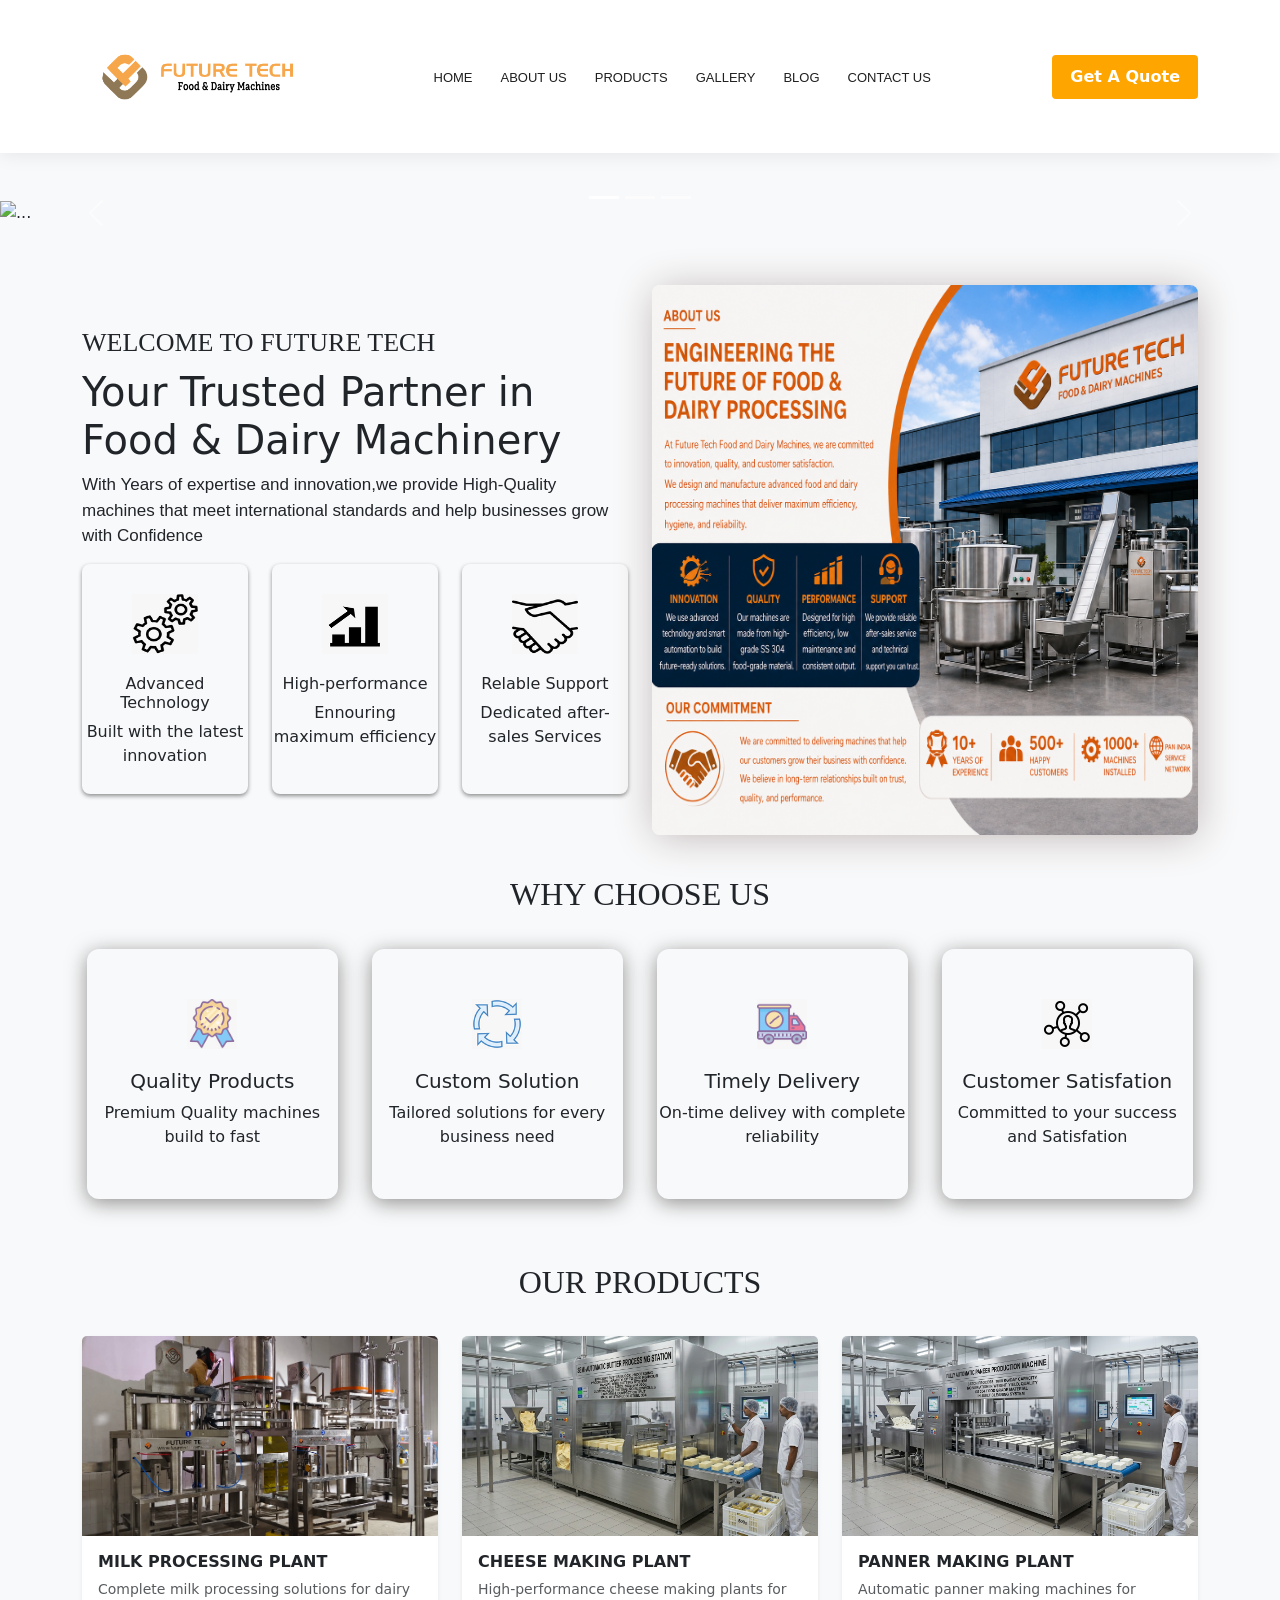
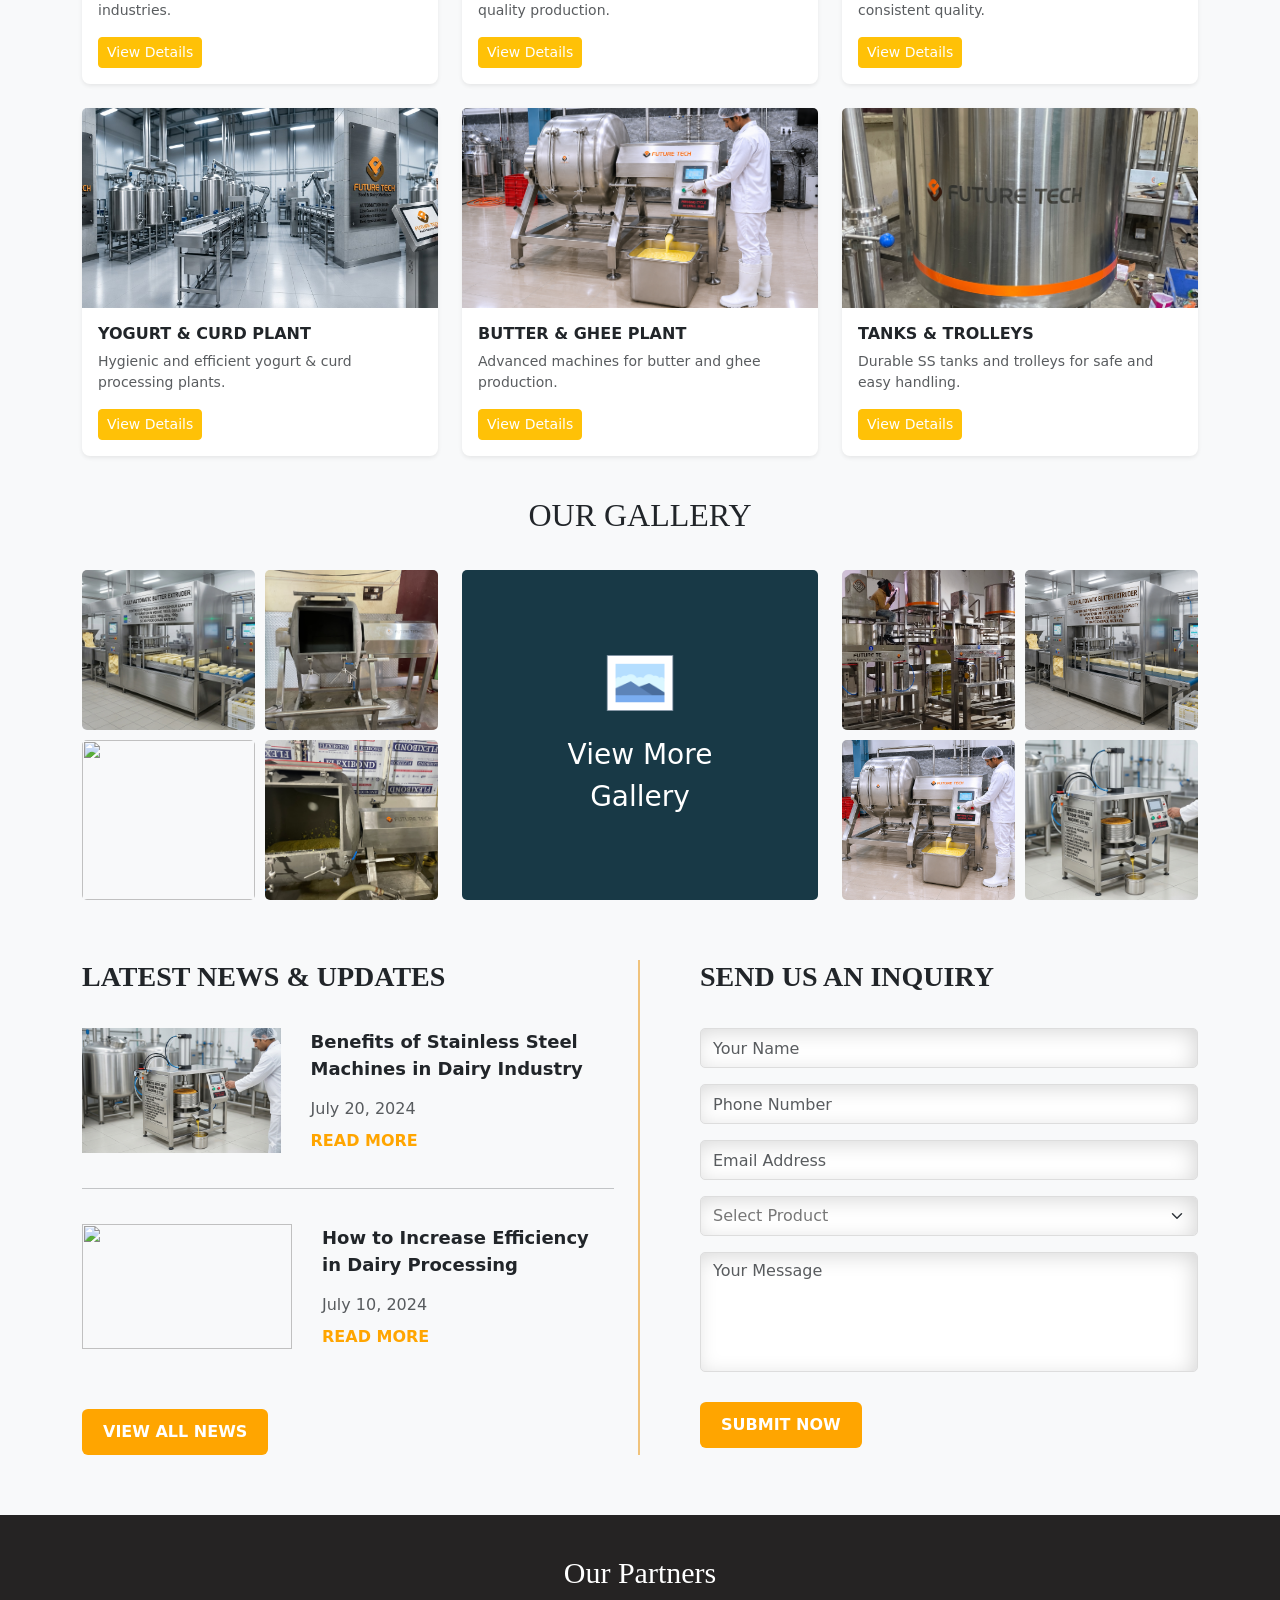
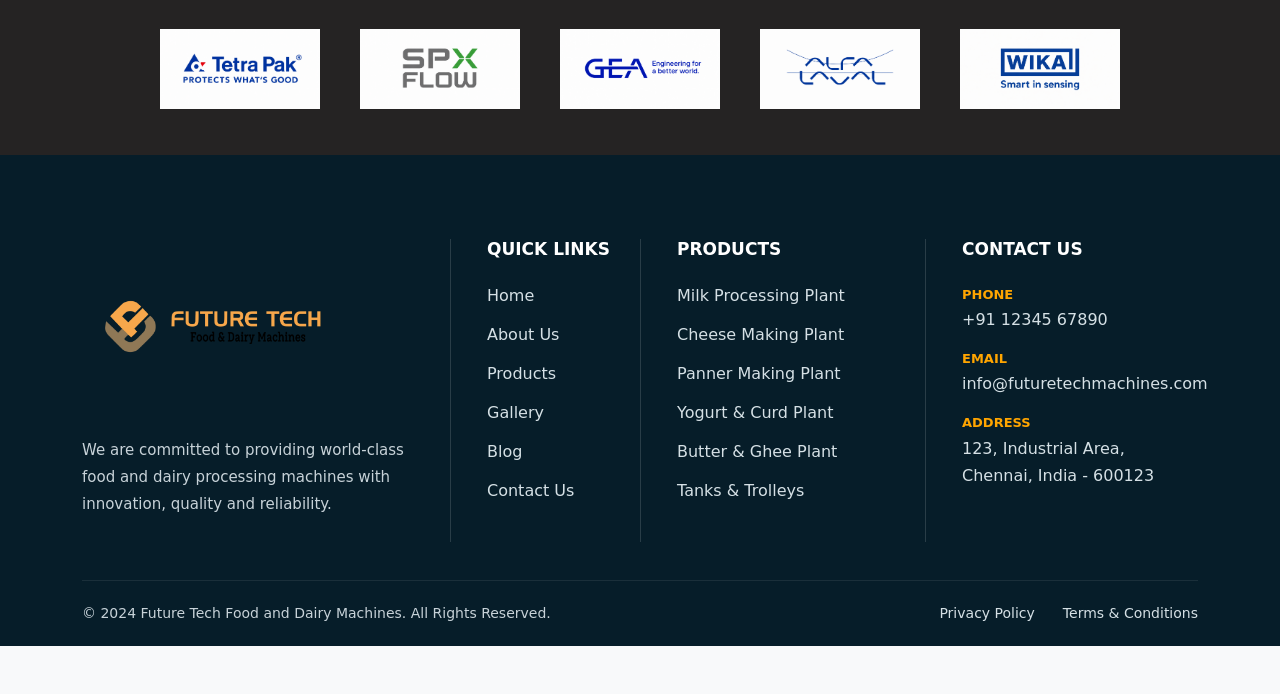
==== index.html @ 84b5e4c8 "changes" ====
<!doctype html>
<html lang="en">
  <head>
    <meta charset="utf-8" />
    <title>Future Tech</title>
    <meta
      name="viewport"
      content="width=device-width, initial-scale=1, minimum-scale=1, maximum-scale=1"
    />
    <!-- Bootstrap CSS -->
    <link
      href="https://cdn.jsdelivr.net/npm/bootstrap@5.3.7/dist/css/bootstrap.min.css"
      rel="stylesheet"
    />
    <link rel="stylesheet" href="./style.css" />
  </head>
  <body>
    <!--Navigation-->
    <header class="site-header">
      <nav class="site-navbar container">
        <a href="#" class="site-logo">
          <img src="future-tech/Future_tech_Logo.png" alt="Future Tech" />
        </a>
        <ul class="site-nav-links">
          <li><a href="#carouselExampleCaptions">Home</a></li>
          <li><a href="#welcome-section">About Us</a></li>
          <li><a href="#product-section">Products</a></li>
          <li><a href="#gallery-section"">Gallery</a></li>
          <li><a href="#news-inquiry-section">Blog</a></li>
          <li><a href="#footer-section">Contact Us</a></li>
        </ul>
        <a href="#" class="quote-btn">Get A Quote</a>
      </nav>
    </header>

    <section class="py-5 bg-light">
      <!--Image Slide-->
      <div
        id="carouselExampleCaptions"
        class="carousel slide"
        data-bs-ride="carousel"
      >
        <div class="carousel-indicators">
          <button
            type="button"
            data-bs-target="#carouselExampleCaptions"
            data-bs-slide-to="0"
            class="active"
            aria-current="true"
            aria-label="Slide 1"
          ></button>
          <button
            type="button"
            data-bs-target="#carouselExampleCaptions"
            data-bs-slide-to="1"
            aria-label="Slide 2"
          ></button>
          <button
            type="button"
            data-bs-target="#carouselExampleCaptions"
            data-bs-slide-to="2"
            aria-label="Slide 3"
          ></button>
        </div>
        <div class="carousel-inner">
          <div class="carousel-item active">
            <img
              src="./future-tech/baneer.png"
              class="d-block w-100"
              alt="..."
            />
            <div class="carousel-caption d-none d-md-block">
              <h5>First slide label</h5>
              <p>
                Some representative placeholder content for the first slide.
              </p>
            </div>
          </div>
          <div class="carousel-item">
            <img
              src="./future-tech/banner3-1.png"
              class="d-block w-100"
              alt="..."
            />
            <div class="carousel-caption d-none d-md-block">
              <h5>Second slide label</h5>
              <p>
                Some representative placeholder content for the second slide.
              </p>
            </div>
          </div>
          <div class="carousel-item">
            <img
              src="./future-tech/banner3.png"
              class="d-block w-100"
              alt="..."
            />
            <div class="carousel-caption d-none d-md-block">
              <h5>Third slide label</h5>
              <p>
                Some representative placeholder content for the third slide.
              </p>
            </div>
          </div>
        </div>
        <button
          class="carousel-control-prev"
          type="button"
          data-bs-target="#carouselExampleCaptions"
          data-bs-slide="prev"
        >
          <span class="carousel-control-prev-icon" aria-hidden="true"></span>
          <span class="visually-hidden">Previous</span>
        </button>
        <button
          class="carousel-control-next"
          type="button"
          data-bs-target="#carouselExampleCaptions"
          data-bs-slide="next"
        >
          <span class="carousel-control-next-icon" aria-hidden="true"></span>
          <span class="visually-hidden">Next</span>
        </button>
      </div>

      <!--Welcome to Future Tech-->
      <div class="container" id="welcome-section">
        <div class="row align-items-center">
          <!--Left Side-->
          <div class="col-lg-6">
            <div class="one">
              <h5>Welcome to future tech</h5>
              <h3>Your Trusted Partner in Food & Dairy Machinery</h3>
              <p>
                With Years of expertise and innovation,we provide High-Quality
                machines that meet international standards and help businesses
                grow with Confidence
              </p>
            </div>
            <div class="row g-4">
              <div class="col-lg-4">
                <div class="grid1">
                  <img src="./images/advancedtech.gif" alt="" />
                  <h6>Advanced Technology</h6>
                  <p>Built with the latest innovation</p>
                </div>
              </div>
              <div class="col-lg-4">
                <div class="grid1" id="cl3">
                  <img src="./images/highperformance.gif" alt="" />
                  <h6>High-performance</h6>
                  <p>Ennouring maximum efficiency</p>
                </div>
              </div>
              <div class="col-lg-4" id="cl4">
                <div class="grid1">
                  <img src="./images/relablesupport.gif" alt="" />
                  <h6>Relable Support</h6>
                  <p>Dedicated after-sales Services</p>
                </div>
              </div>
            </div>
          </div>
          <!--Right Side-->
          <div class="col-lg-6">
            <img
              src="./future-tech/about.png"
              class="img-fluid"
              id="welcome-img"
              alt="About Future Tech"
            />
          </div>
        </div>
      </div>

      <!--Why Choose US-->
      <div class="container">
        <h2 class="eng">Why Choose US</h2>
        <div class="col-md-12">
          <div class="service-grid">
            <div class="row g-4">
              <div class="col-lg-3">
                <div class="grid">
                  <img src="./images/quality.gif" alt="" />
                  <h5>Quality Products</h5>
                  <p>
                    Premium Quality machines <br />
                    build to fast
                  </p>
                </div>
              </div>

              <div class="col-lg-3">
                <div class="grid">
                  <img src="./images/customsolution.gif" alt="" />
                  <h5>Custom Solution</h5>
                  <p>Tailored solutions for every business need</p>
                </div>
              </div>

              <div class="col-lg-3">
                <div class="grid">
                  <img src="./images/timelydelivery.gif" alt="" />
                  <h5>Timely Delivery</h5>
                  <p>On-time delivey with complete reliability</p>
                </div>
              </div>

              <div class="col-lg-3">
                <div class="grid">
                  <img src="./images/customersatisfation.gif" alt="" />
                  <h5>Customer Satisfation</h5>
                  <p>Committed to your success and Satisfation</p>
                </div>
              </div>
            </div>
          </div>
        </div>
      </div>
      <br />

      <!--Our Products-->
      <div class="container" id="product-section">
        <!-- Heading -->
        <h2 class="eng">Our Products</h2>

        <!-- Cards -->
        <div class="row g-4">
          <!-- Card 1 -->
          <div class="col-lg-4 col-md-6">
            <div class="card h-100 shadow-sm">
              <img
                src="./future-tech/panner-auto-1.jpg"
                class="card-img-top"
                alt=""
              />
              <div class="card-body">
                <h6 class="fw-bold text-uppercase">Milk Processing Plant</h6>

                <p class="small text-muted">
                  Complete milk processing solutions for dairy industries.
                </p>

                <a href="#" class="btn btn-warning text-white btn-sm">
                  View Details
                </a>
              </div>
            </div>
          </div>

          <!-- Card 2 -->
          <div class="col-lg-4 col-md-6">
            <div class="card h-100 shadow-sm">
              <img
                src="./future-tech/semi-butter.png"
                class="card-img-top"
                alt=""
              />
              <div class="card-body">
                <h6 class="fw-bold text-uppercase">Cheese Making Plant</h6>
                <p class="small text-muted">
                  High-performance cheese making plants for quality production.
                </p>
                <a href="#" class="btn btn-warning text-white btn-sm">
                  View Details
                </a>
              </div>
            </div>
          </div>

          <!-- Card 3 -->
          <div class="col-lg-4 col-md-6">
            <div class="card h-100 shadow-sm">
              <img src="./future-tech/panner.png" class="card-img-top" alt="" />
              <div class="card-body">
                <h6 class="fw-bold text-uppercase">Panner Making Plant</h6>

                <p class="small text-muted">
                  Automatic panner making machines for consistent quality.
                </p>

                <a href="#" class="btn btn-warning text-white btn-sm">
                  View Details
                </a>
              </div>
            </div>
          </div>

          <!-- Card 4 -->
          <div class="col-lg-4 col-md-6">
            <div class="card h-100 shadow-sm">
              <img
                src="./future-tech/lastbanner.jpeg"
                class="card-img-top"
                alt=""
              />
              <div class="card-body">
                <h6 class="fw-bold text-uppercase">Yogurt & Curd Plant</h6>

                <p class="small text-muted">
                  Hygienic and efficient yogurt & curd processing plants.
                </p>

                <a href="#" class="btn btn-warning text-white btn-sm">
                  View Details
                </a>
              </div>
            </div>
          </div>

          <!-- Card 5 -->
          <div class="col-lg-4 col-md-6">
            <div class="card h-100 shadow-sm">
              <img
                src="./future-tech/home-butter-churner.png"
                class="card-img-top"
                alt=""
              />
              <div class="card-body">
                <h6 class="fw-bold text-uppercase">Butter & Ghee Plant</h6>

                <p class="small text-muted">
                  Advanced machines for butter and ghee production.
                </p>

                <a href="#" class="btn btn-warning text-white btn-sm">
                  View Details
                </a>
              </div>
            </div>
          </div>

          <!-- Card 6 -->
          <div class="col-lg-4 col-md-6">
            <div class="card h-100 shadow-sm">
              <img src="./future-tech/tank1.JPG" class="card-img-top" alt="" />
              <div class="card-body">
                <h6 class="fw-bold text-uppercase">Tanks & Trolleys</h6>

                <p class="small text-muted">
                  Durable SS tanks and trolleys for safe and easy handling.
                </p>

                <a href="#" class="btn btn-warning text-white btn-sm">
                  View Details
                </a>
              </div>
            </div>
          </div>
        </div>
      </div>

      <!--Our Gallery-->
      <div class="container" id="gallery-section">
        <h2 class="eng">Our Gallery</h2>
        <!--Left Box-->
        <div class="row">
          <div class="col-lg-4 col-md-4">
            <div class="gallery-grid">
              <img src="./future-tech/butter.png" class="img-fluid" alt="" />
              <img src="./future-tech/butter1.JPG" class="img-fluid" alt="" />
              <img src="./future-tech/butter2.JPG" class="img-fluid" alt="" />
              <img src="./future-tech/butter3.JPG" class="img-fluid" alt="" />
            </div>
          </div>

          <!--Center Box-->
          <div class="col-lg-4 col-md-4">
            <div class="gallery-center">
              <img src="./images/gallery.png" class="img-fluid" alt="" />
              <h3>View More</h3>
              <h3>Gallery</h3>
            </div>
          </div>

          <!--Right Box-->
          <div class="col-lg-4 col-md-4">
            <div class="gallery-grid">
              <img
                src="./future-tech/panner-auto-1.jpg"
                class="img-fluid"
                alt=""
              />
              <img
                src="./future-tech/butter-fully.png"
                class="img-fluid"
                alt=""
              />
              <img
                src="./future-tech/home-butter-churner.png"
                class="img-fluid"
                alt=""
              />
              <img
                src="./future-tech/stainless-ghee.png"
                class="img-fluid"
                alt=""
              />
            </div>
          </div>
        </div>
      </div>

      <!--Latest News & Updates-->
      <div class="container news-inquiry-section" id="news-inquiry-section">
        <div class="row g-5">
          <div class="col-lg-6 news-column">
            <div class="section-title news-title">
              <h5>Latest News & Updates</h5>
            </div>
            <div class="news-item">
              <img
                src="./future-tech/stainless-ghee.png"
                class="news-thumb"
                alt=""
              />
              <div class="news-text">
                <h5>Benefits of Stainless Steel Machines in Dairy Industry</h5>
                <p class="text-muted mb-2">July 20, 2024</p>
                <a href="#" class="read-more"> READ MORE </a>
              </div>
            </div>
            <hr class="news-divider" />
            <div class="news-item">
              <img
                src="./future-tech/butterextruder2.jpg"
                class="news-thumb"
                alt=""
              />
              <div class="news-text">
                <h5>How to Increase Efficiency in Dairy Processing</h5>
                <p class="text-muted mb-2">July 10, 2024</p>
                <a href="#" class="read-more"> READ MORE </a>
              </div>
            </div>
            <button class="btn orange-btn">VIEW ALL NEWS</button>
          </div>

          <!-- Inquiry Form -->
          <div class="col-lg-6 inquiry-column">
            <div class="section-title inquiry-title">
              <h5>Send Us An Inquiry</h5>
            </div>
            <form class="inquiry-form">
              <input type="text" class="form-control" placeholder="Your Name" />
              <input
                type="tel"
                class="form-control"
                placeholder="Phone Number"
              />
              <input
                type="email"
                class="form-control"
                placeholder="Email Address"
              />
              <select class="form-select">
                <option selected>Select Product</option>
                <option>Milk Processing Plant</option>
                <option>Cheese Making Plant</option>
                <option>Butter & Ghee Plant</option>
              </select>
              <textarea
                class="form-control"
                rows="4"
                placeholder="Your Message"
              ></textarea>
              <button type="submit" class="btn orange-btn">SUBMIT NOW</button>
            </form>
          </div>
        </div>
      </div>

      <!--Partner-->
      <div class="trusted-partner">
        <div class="container">
          <div class="otp">
            <h4>Our Partners</h4>
            <div class="true-partner">
              <img src="./images/partner-1.png" class="img-fluid" alt="" />
              <img src="./images/partner-2.png" class="img-fluid" alt="" />
              <img src="./images/partner-3.png" class="img-fluid" alt="" />
              <img src="./images/partner-4.png" class="img-fluid" alt="" />
              <img src="./images/partner-5.png" class="img-fluid" alt="" />
            </div>
          </div>
        </div>
      </div>

      <!--Footer-->
      <footer class="footer-section" id="footer-section">
        <div class="container">
          <div class="row gy-4 footer-main">
            <div class="col-lg-4 col-md-6 footer-brand">
              <img
                src="./future-tech/Future_tech_Logo.png"
                class="footer-logo"
                alt="Future Tech"
              />
              <p class="footer-about">
                We are committed to providing world-class food and dairy
                processing machines with innovation, quality and reliability.
              </p>
              <div class="footer-social"></div>
            </div>

            <div class="col-lg-2 col-md-6 footer-column">
              <h5 class="footer-title">Quick Links</h5>
              <ul class="footer-links">
                <li><a href="#">Home</a></li>
                <li><a href="#">About Us</a></li>
                <li><a href="#">Products</a></li>
                <li><a href="#">Gallery</a></li>
                <li><a href="#">Blog</a></li>
                <li><a href="#">Contact Us</a></li>
              </ul>
            </div>

            <div class="col-lg-3 col-md-6 footer-column">
              <h5 class="footer-title">Products</h5>
              <ul class="footer-links">
                <li><a href="#">Milk Processing Plant</a></li>
                <li><a href="#">Cheese Making Plant</a></li>
                <li><a href="#">Panner Making Plant</a></li>
                <li><a href="#">Yogurt &amp; Curd Plant</a></li>
                <li><a href="#">Butter &amp; Ghee Plant</a></li>
                <li><a href="#">Tanks &amp; Trolleys</a></li>
              </ul>
            </div>

            <div class="col-lg-3 col-md-6 footer-column">
              <h5 class="footer-title">Contact Us</h5>
              <ul class="footer-contact">
                <li>
                  <span>Phone</span
                  ><a href="tel:+911234567890">+91 12345 67890</a>
                </li>
                <li>
                  <span>Email</span
                  ><a href="mailto:info@futuretechmachines.com"
                    >info@futuretechmachines.com</a
                  >
                </li>
                <li>
                  <span>Address</span>123, Industrial Area, Chennai, India -
                  600123
                </li>
              </ul>
            </div>
          </div>

          <div class="footer-bottom">
            <p>
              &copy; 2024 Future Tech Food and Dairy Machines. All Rights
              Reserved.
            </p>
            <div class="footer-policy">
              <a href="#">Privacy Policy</a>
              <a href="#">Terms &amp; Conditions</a>
            </div>
          </div>
        </div>
      </footer>
    </section>
    <!-- Bootstrap Bundle JS -->
    <script src="https://cdn.jsdelivr.net/npm/bootstrap@5.3.7/dist/js/bootstrap.bundle.min.js"></script>
  </body>
</html>
---- style.css ----
* {
  margin: 0;
  padding: 0;
  box-sizing: border-box;
  cursor: pointer;
}

:root {
  --primarycolor: orange;
}

/* Navigation */
.site-header {
  background-color: #fff;
  box-shadow: 0 2px 18px rgba(0, 0, 0, 0.08);
  position: sticky;
  top: 0;
  z-index: 1000;
}

.site-navbar {
  display: flex;
  justify-content: space-between;
  align-items: center;
  gap: 28px;
  min-height: 86px;
}

.site-logo img {
  width: 230px;
  max-width: 100%;
  height: auto;
}

.site-nav-links {
  display: flex;
  align-items: center;
  gap: 28px;
  list-style: none;
  padding: 0;
  margin: 0;
}

.site-nav-links a {
  color: #202020;
  font-size: 13px;
  font-weight: 400;
  text-decoration: none;
  text-transform: uppercase;
  font-family: "Pacifico", tahoma, sans-serif;
}

.site-nav-links a:hover {
  color: var(--primarycolor);
}

.quote-btn {
  display: inline-flex;
  justify-content: center;
  align-items: center;
  min-width: 132px;
  min-height: 42px;
  padding: 10px 18px;
  background-color: var(--primarycolor);
  color: #fff;
  border-radius: 4px;
  font-weight: 700;
  text-decoration: none;
}

.quote-btn:hover {
  background-color: #111;
  color: #fff;
}

@media (max-width: 991px) {
  .site-navbar {
    flex-wrap: wrap;
    justify-content: center;
    padding-top: 16px;
    padding-bottom: 16px;
  }

  .site-nav-links {
    order: 3;
    flex-wrap: wrap;
    justify-content: center;
    width: 100%;
    gap: 16px 22px;
  }
}

@media (max-width: 575px) {
  .site-logo img {
    width: 190px;
  }

  .site-nav-links a {
    font-size: 13px;
  }

  .quote-btn {
    min-width: 120px;
    min-height: 38px;
    padding: 8px 14px;
  }
}

.card-img-top {
  height: 200px;
  object-fit: cover;
}

.card {
  border: none;
  border-radius: 8px;
  box-shadow: rgb(130, 128, 127);
}

.one h5 {
  margin-top: 60px;
  font-size: 26px;
  font-family: ui-sans-serif;
  text-transform: uppercase;
}

.one h3 {
  margin-top: 10px;
  font-size: 40px;
  font-weight: 500;
  font-family: system-ui;
}

.one p {
  margin-top: 5px;
  margin-bottom: 15px;
  font-size: 17px;
  font-family: "Goudy Bookletter 1911", sans-serif;
}

#welcome-img {
  /* margin: 35px; */
  margin-top: 60px;
  box-shadow: 1px 3px 40px -3px rgba(189, 178, 178, 1);
  border-radius: 8px;
  height: 550px;
  /* width: 1000px; */
}

.grid1 {
  width: 100%;
  height: 230px;
  padding-top: 30px;
  text-align: center;
  box-shadow: 0px 2px 4px rgba(0, 0, 0, 0.43);
  border-radius: 8px;
}

.grid1 img {
  height: 80px;
  width: 40%;
  padding-bottom: 20px;
}

.firstimg {
  width: 100px;
}

/* .service-grid {
    display: flex;
} */

.grid {
  padding-top: 50px;
  margin-left: 5px;
  align-items: center;
  text-align: center;
  box-shadow: 0px 4px 20px 0px #828181de;
  border-radius: 12px;
  height: 250px;
  width: 96%;
}

.grid img {
  height: 70px;
  width: 20%;
  padding-bottom: 20px;
}

.eng {
  text-align: center;
  padding-bottom: 30px;
  padding-top: 20px;
  margin-bottom: 5px;
  margin-top: 20px;
  font-family: cursive;
  text-transform: uppercase;
}

/* Our Gallery */
.gallery-grid {
  display: grid;
  grid-template-columns: repeat(2, 1fr);
  gap: 10px;
}

.gallery-grid img {
  width: 100%;
  height: 160px;
  object-fit: cover;
  border-radius: 5px;
}

.gallery-center {
  height: 330px;
  background: #183946;
  color: #fff;
  display: flex;
  flex-direction: column;
  justify-content: center;
  align-items: center;
  border-radius: 5px;
}

.gallery-center img {
  width: 70px;
  margin-bottom: 20px;
}

/* /News and Form Section/ */
.news-inquiry-section {
  padding-top: 60px;
  padding-bottom: 60px;
}

.section-title h5 {
  font-size: 28px;
  font-weight: 800;
  margin-bottom: 35px;
  text-transform: uppercase;
  font-family: ui-sans-serif;
}

.news-column {
  border-right: 2px solid #f0c37c;
}

.inquiry-column {
  padding-left: 60px;
}

.news-item {
  display: flex;
  align-items: flex-start;
  gap: 30px;
}

.news-thumb {
  width: 210px;
  height: 125px;
  object-fit: cover;
}

.news-text h5 {
  font-size: 18px;
  line-height: 1.5;
  font-weight: 700;
  margin-bottom: 15px;
}

.read-more {
  color: var(--primarycolor);
  font-weight: 700;
  text-decoration: none;
}

.news-divider {
  margin: 35px 0;
}

.orange-btn {
  background: var(--primarycolor) !important;
  color: #fff !important;
  font-weight: 700 !important;
  box-shadow: -2px -1px 0px -2px rgba(0, 0, 0, 0.1);
  margin-top: 60px;
  border-radius: none;
  padding: 10px 20px;
}

.inquiry-form .form-control,
.inquiry-form .form-select {
  height: 40px;
  margin-bottom: 16px;
  box-shadow: inset -4px 4px 21px -2px rgba(0, 0, 0, 0.17);
  border-radius: 5px;
  border: 1px solid #ddd;
  color: #777;
}

.inquiry-form textarea.form-control {
  height: 120px;
  resize: none;
}

.inquiry-form .orange-btn {
  margin-top: 14px;
}

/* True Partner Section */
.trusted-partner {
  background-color: rgb(37, 35, 35);
}

.otp {
  padding: 40px;
  width: 100%;
}

.otp h4 {
  align-items: center;
  text-align: center;
  color: white;
  font-family: Franklin Gothic Medium;
  font-size: 30px;
}

.true-partner {
  display: flex;
  /* flex-wrap: wrap; */
  justify-content: center;
  align-items: center;
  padding: 20px 0;
  margin-bottom: 0;
  gap: 40px;
}

.true-partner img {
  width: 160px;
  height: 100px;
  object-fit: contain;
}

/* Footer */
.footer-section {
  background-color: #061d29;
  color: #fff;
}

.footer-main {
  padding: 60px 0 38px;
}

.footer-brand {
  padding-right: 40px;
}

.footer-logo {
  width: 260px;
  max-width: 100%;
  height: auto;
  margin-bottom: 24px;
}

.footer-about {
  color: #c7d2d8;
  font-size: 15px;
  line-height: 1.8;
  margin-bottom: 24px;
}

.footer-social {
  display: flex;
  gap: 12px;
}

.footer-social a {
  display: inline-flex;
  justify-content: center;
  align-items: center;
  width: 34px;
  height: 34px;
  color: #fff;
  border: 1px solid rgba(255, 255, 255, 0.35);
  border-radius: 4px;
  font-size: 12px;
  font-weight: 700;
  text-decoration: none;
  text-transform: uppercase;
}

.footer-social a:hover,
.footer-links a:hover,
.footer-contact a:hover,
.footer-policy a:hover {
  color: var(--primarycolor);
}

.footer-column {
  min-height: 250px;
  padding-left: 36px;
  border-left: 1px solid rgba(255, 255, 255, 0.14);
}

.footer-title {
  margin-bottom: 24px;
  color: #fff;
  font-size: 17px;
  font-weight: 800;
  text-transform: uppercase;
}

.footer-links,
.footer-contact {
  list-style: none;
  padding: 0;
  margin: 0;
}

.footer-links li,
.footer-contact li {
  margin-bottom: 15px;
}

.footer-links a,
.footer-contact a,
.footer-policy a {
  color: #d5e0e5;
  text-decoration: none;
  transition: color 0.2s ease;
}

.footer-contact li {
  color: #d5e0e5;
  line-height: 1.7;
}

.footer-contact span {
  display: block;
  color: var(--primarycolor);
  font-size: 13px;
  font-weight: 700;
  text-transform: uppercase;
}

.footer-bottom {
  display: flex;
  justify-content: space-between;
  align-items: center;
  gap: 20px;
  padding: 22px 0;
  border-top: 1px solid rgba(255, 255, 255, 0.08);
  color: #c7d2d8;
  font-size: 14px;
}

.footer-bottom p {
  margin: 0;
}

.footer-policy {
  display: flex;
  gap: 28px;
}

@media (max-width: 991px) {
  .footer-brand {
    padding-right: 0;
  }

  .footer-column {
    min-height: auto;
    padding-left: 0;
    border-left: none;
  }
}

@media (max-width: 575px) {
  .footer-main {
    padding: 42px 0 28px;
  }

  .footer-bottom,
  .footer-policy {
    flex-direction: column;
    align-items: flex-start;
    gap: 12px;
  }
}
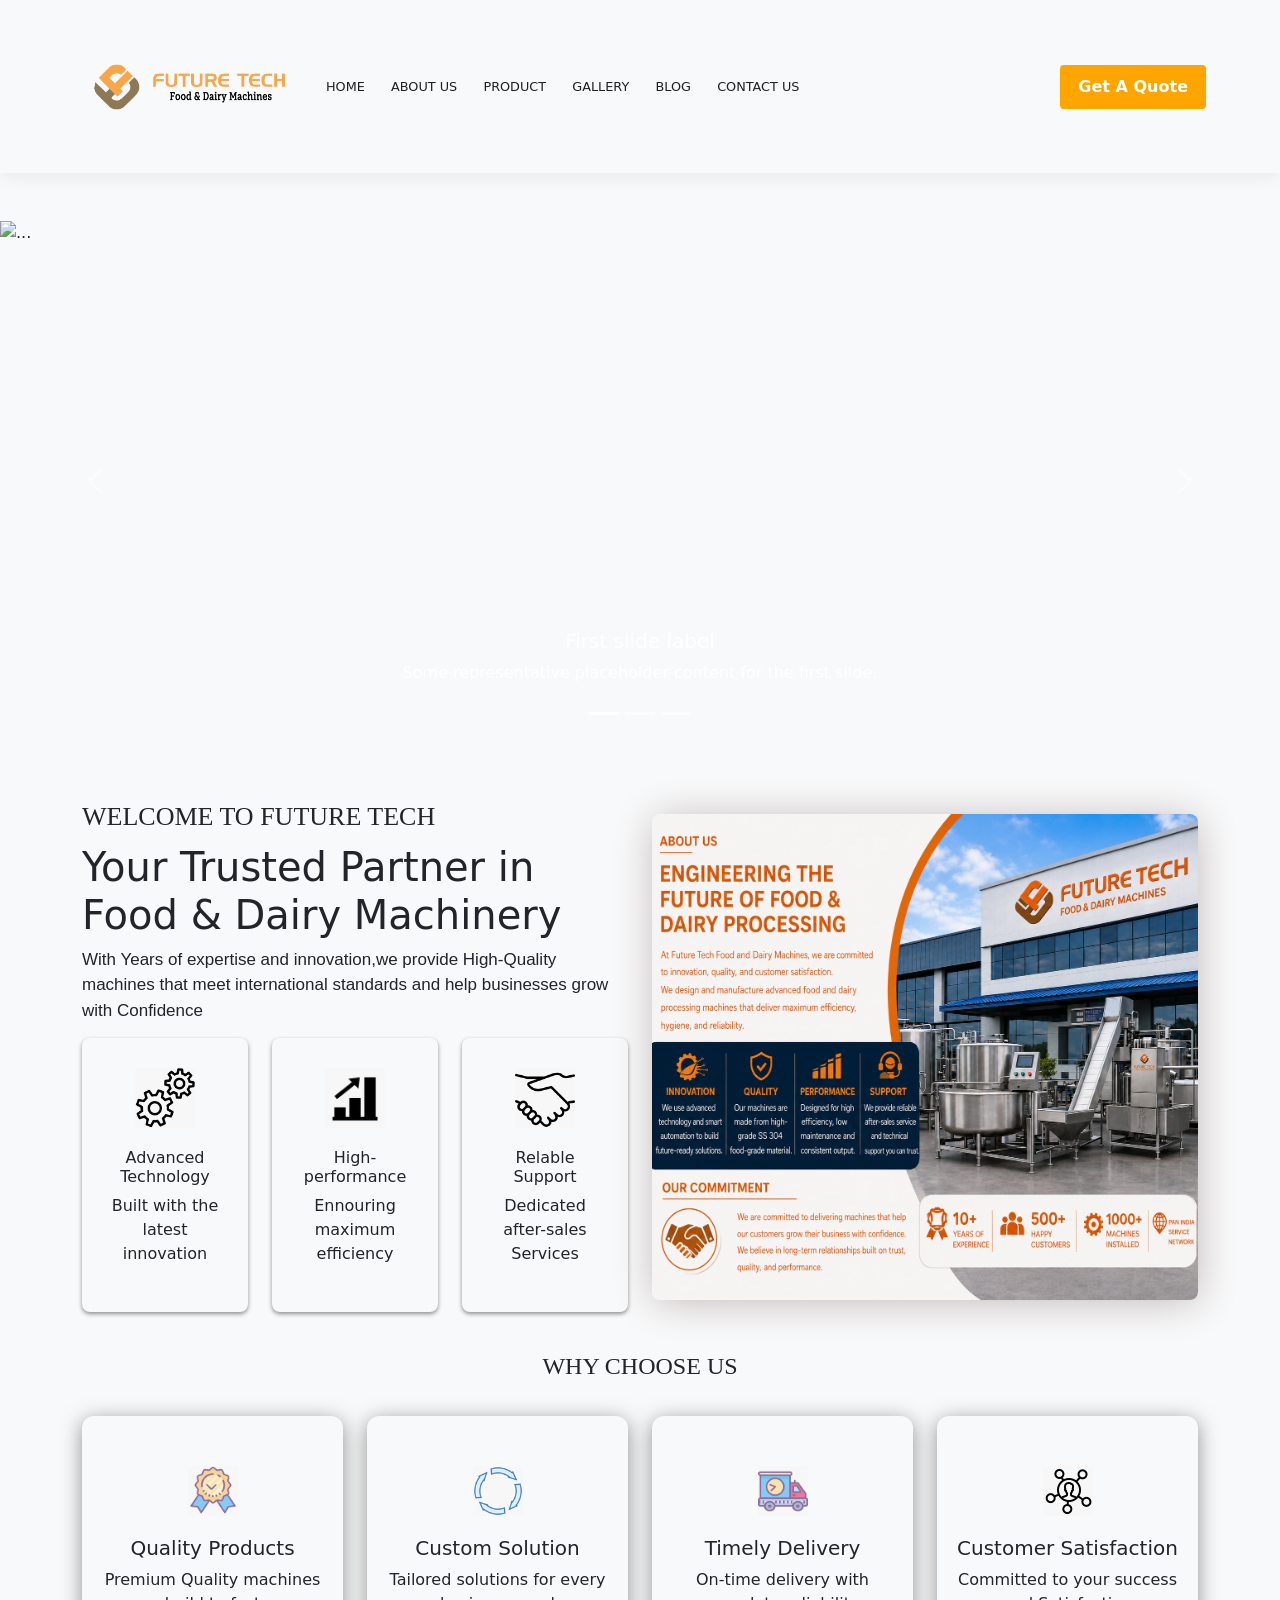
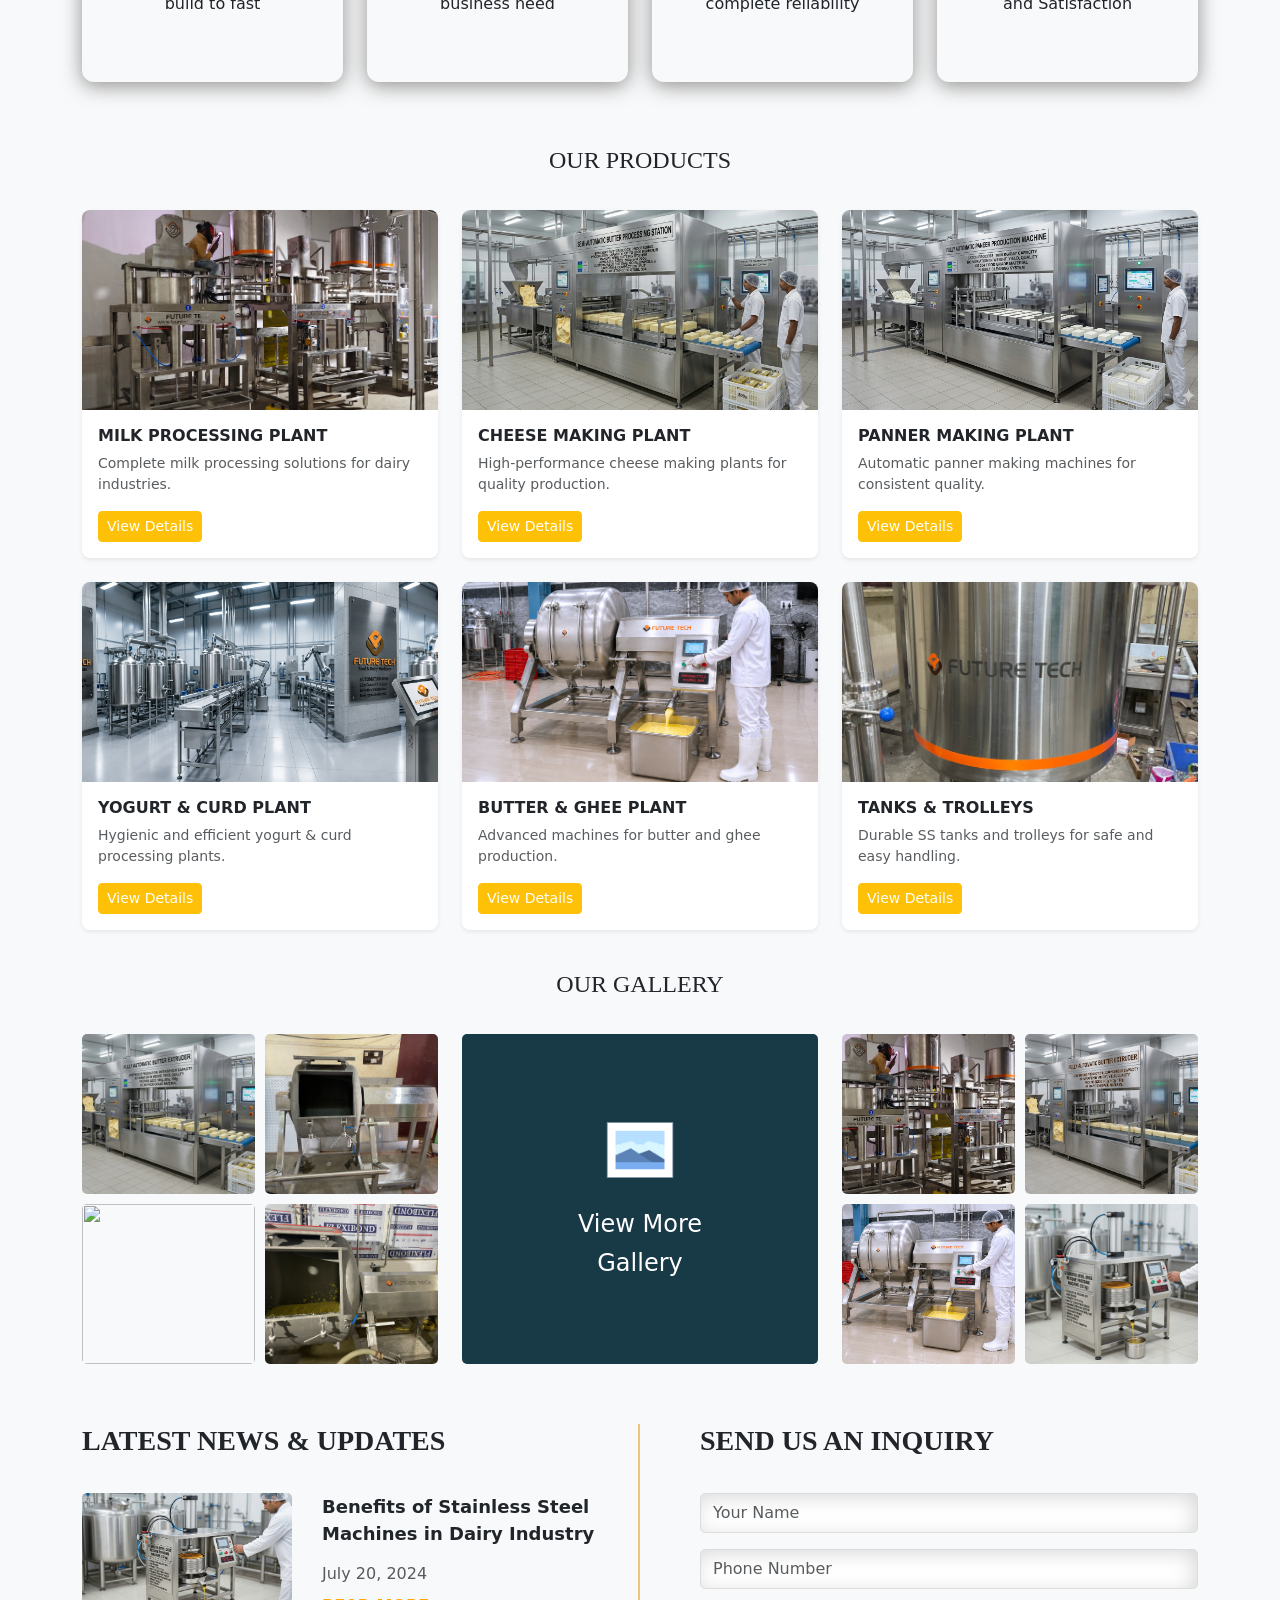
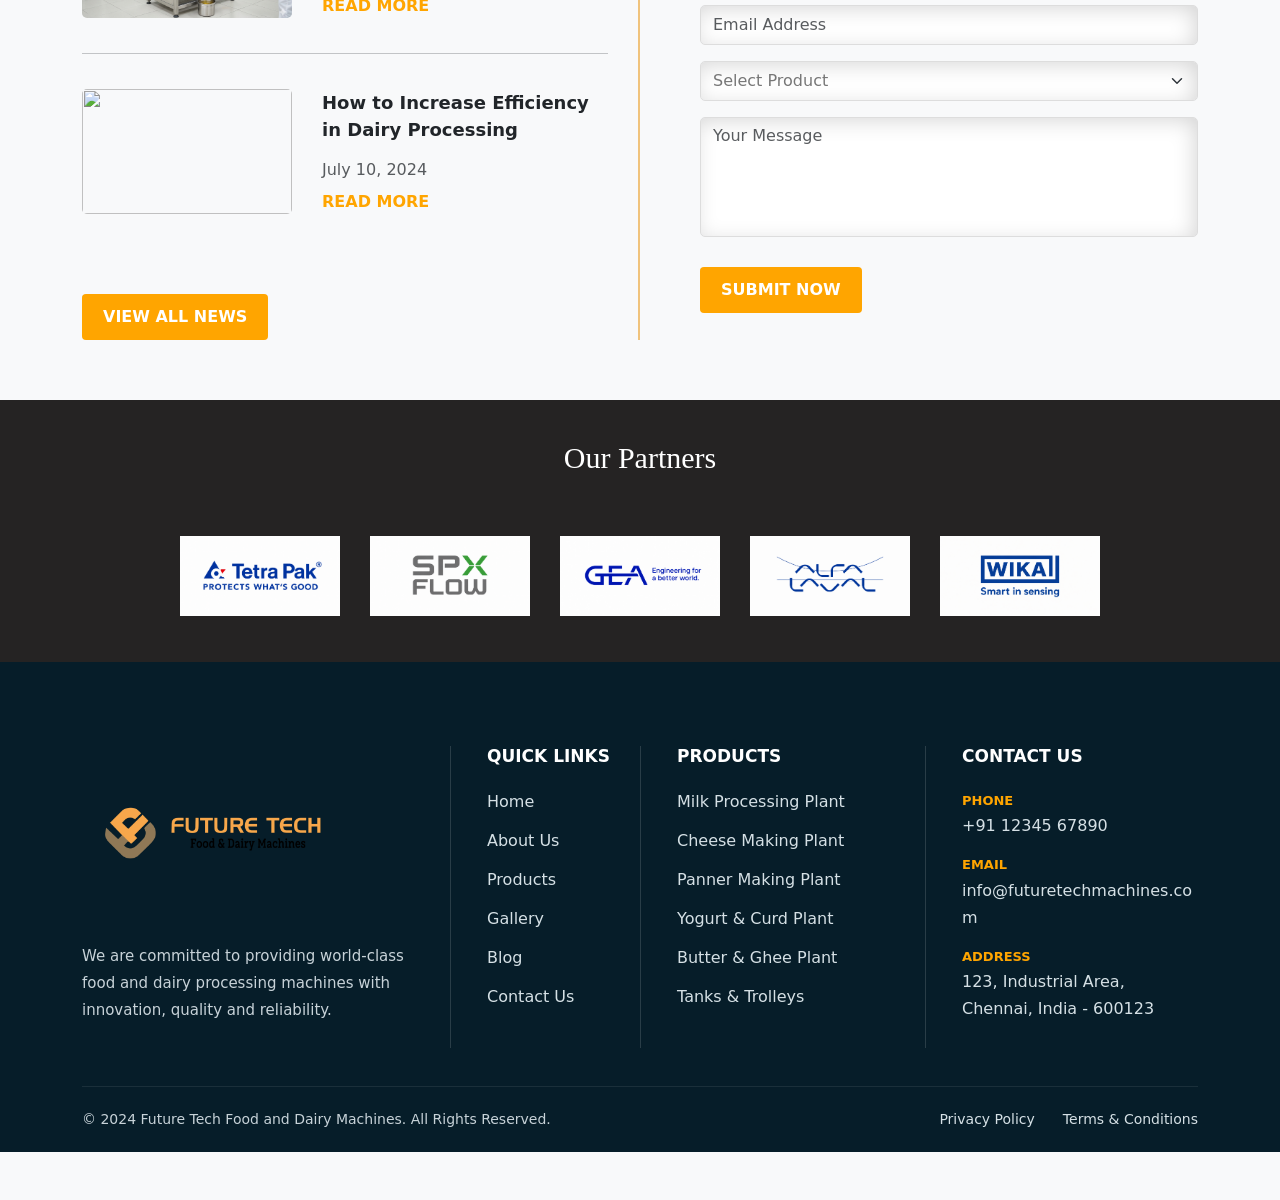
==== commit 19962240: "Added responsive design for mobile devices" ====
--- a/index.html
+++ b/index.html
@@ -1,567 +1,494 @@
 <!doctype html>
 <html lang="en">
-  <head>
-    <meta charset="utf-8" />
-    <title>Future Tech</title>
-    <meta
-      name="viewport"
-      content="width=device-width, initial-scale=1, minimum-scale=1, maximum-scale=1"
-    />
-    <!-- Bootstrap CSS -->
-    <link
-      href="https://cdn.jsdelivr.net/npm/bootstrap@5.3.7/dist/css/bootstrap.min.css"
-      rel="stylesheet"
-    />
-    <link rel="stylesheet" href="./style.css" />
-  </head>
-  <body>
-    <!--Navigation-->
-    <header class="site-header">
-      <nav class="site-navbar container">
-        <a href="#" class="site-logo">
-          <img src="future-tech/Future_tech_Logo.png" alt="Future Tech" />
-        </a>
-        <ul class="site-nav-links">
-          <li><a href="#carouselExampleCaptions">Home</a></li>
-          <li><a href="#welcome-section">About Us</a></li>
-          <li><a href="#product-section">Products</a></li>
-          <li><a href="#gallery-section"">Gallery</a></li>
-          <li><a href="#news-inquiry-section">Blog</a></li>
-          <li><a href="#footer-section">Contact Us</a></li>
+
+<head>
+  <meta charset="utf-8" />
+  <title>Future Tech</title>
+  <meta name="viewport" content="width=device-width, initial-scale=1, minimum-scale=1, maximum-scale=1" />
+  <!-- Bootstrap CSS -->
+  <link href="https://cdn.jsdelivr.net/npm/bootstrap@5.3.7/dist/css/bootstrap.min.css" rel="stylesheet">
+  <link rel="stylesheet" href="./style.css">
+</head>
+
+<body>
+  <!--Navigation-->
+  <nav class="navbar navbar-expand-lg bg-body-tertiary">
+    <div class="container-fluid">
+      <a href="#" class="site-logo">
+        <img src="future-tech/Future_tech_Logo.png" alt="Future Tech" />
+      </a>
+      <button class="navbar-toggler" type="button" data-bs-toggle="collapse" data-bs-target="#navbarSupportedContent"
+        aria-controls="navbarSupportedContent" aria-expanded="false" aria-label="Toggle navigation">
+        <span class="navbar-toggler-icon"></span>
+      </button>
+      <div class="collapse navbar-collapse" id="navbarSupportedContent">
+        <ul class="navbar-nav me-auto mb-2 mb-lg-0">
+          <li class="nav-item">
+            <a class="nav-link" href="#carouselExampleCaptions">Home</a>
+          </li>
+          <li class="nav-item">
+            <a class="nav-link" href="#welcome-section">About US</a>
+          </li>
+          <li class="nav-item">
+            <a class="nav-link" href="#product-section">Product</a>
+          </li>
+          <li class="nav-item">
+            <a class="nav-link" href="#gallery-section">Gallery</a>
+          </li>
+          <li class="nav-item">
+            <a class="nav-link" href="#news-inquiry-section">Blog</a>
+          </li>
+          <li class="nav-item">
+            <a class="nav-link" href="#footer-section">Contact US</a>
+          </li>
         </ul>
-        <a href="#" class="quote-btn">Get A Quote</a>
-      </nav>
-    </header>
-
-    <section class="py-5 bg-light">
-      <!--Image Slide-->
-      <div
-        id="carouselExampleCaptions"
-        class="carousel slide"
-        data-bs-ride="carousel"
-      >
-        <div class="carousel-indicators">
-          <button
-            type="button"
-            data-bs-target="#carouselExampleCaptions"
-            data-bs-slide-to="0"
-            class="active"
-            aria-current="true"
-            aria-label="Slide 1"
-          ></button>
-          <button
-            type="button"
-            data-bs-target="#carouselExampleCaptions"
-            data-bs-slide-to="1"
-            aria-label="Slide 2"
-          ></button>
-          <button
-            type="button"
-            data-bs-target="#carouselExampleCaptions"
-            data-bs-slide-to="2"
-            aria-label="Slide 3"
-          ></button>
-        </div>
-        <div class="carousel-inner">
-          <div class="carousel-item active">
-            <img
-              src="./future-tech/baneer.png"
-              class="d-block w-100"
-              alt="..."
-            />
-            <div class="carousel-caption d-none d-md-block">
-              <h5>First slide label</h5>
-              <p>
-                Some representative placeholder content for the first slide.
-              </p>
-            </div>
-          </div>
-          <div class="carousel-item">
-            <img
-              src="./future-tech/banner3-1.png"
-              class="d-block w-100"
-              alt="..."
-            />
-            <div class="carousel-caption d-none d-md-block">
-              <h5>Second slide label</h5>
-              <p>
-                Some representative placeholder content for the second slide.
-              </p>
-            </div>
-          </div>
-          <div class="carousel-item">
-            <img
-              src="./future-tech/banner3.png"
-              class="d-block w-100"
-              alt="..."
-            />
-            <div class="carousel-caption d-none d-md-block">
-              <h5>Third slide label</h5>
-              <p>
-                Some representative placeholder content for the third slide.
-              </p>
-            </div>
-          </div>
-        </div>
-        <button
-          class="carousel-control-prev"
-          type="button"
-          data-bs-target="#carouselExampleCaptions"
-          data-bs-slide="prev"
-        >
-          <span class="carousel-control-prev-icon" aria-hidden="true"></span>
-          <span class="visually-hidden">Previous</span>
-        </button>
-        <button
-          class="carousel-control-next"
-          type="button"
-          data-bs-target="#carouselExampleCaptions"
-          data-bs-slide="next"
-        >
-          <span class="carousel-control-next-icon" aria-hidden="true"></span>
-          <span class="visually-hidden">Next</span>
-        </button>
-      </div>
-
-      <!--Welcome to Future Tech-->
-      <div class="container" id="welcome-section">
-        <div class="row align-items-center">
-          <!--Left Side-->
-          <div class="col-lg-6">
-            <div class="one">
-              <h5>Welcome to future tech</h5>
-              <h3>Your Trusted Partner in Food & Dairy Machinery</h3>
-              <p>
-                With Years of expertise and innovation,we provide High-Quality
-                machines that meet international standards and help businesses
-                grow with Confidence
-              </p>
-            </div>
-            <div class="row g-4">
-              <div class="col-lg-4">
-                <div class="grid1">
-                  <img src="./images/advancedtech.gif" alt="" />
-                  <h6>Advanced Technology</h6>
-                  <p>Built with the latest innovation</p>
-                </div>
-              </div>
-              <div class="col-lg-4">
-                <div class="grid1" id="cl3">
-                  <img src="./images/highperformance.gif" alt="" />
-                  <h6>High-performance</h6>
-                  <p>Ennouring maximum efficiency</p>
-                </div>
-              </div>
-              <div class="col-lg-4" id="cl4">
-                <div class="grid1">
-                  <img src="./images/relablesupport.gif" alt="" />
-                  <h6>Relable Support</h6>
-                  <p>Dedicated after-sales Services</p>
-                </div>
-              </div>
-            </div>
-          </div>
-          <!--Right Side-->
-          <div class="col-lg-6">
-            <img
-              src="./future-tech/about.png"
-              class="img-fluid"
-              id="welcome-img"
-              alt="About Future Tech"
-            />
-          </div>
-        </div>
-      </div>
-
-      <!--Why Choose US-->
+        <form class="d-flex" role="search">
+          <a href="#" class="quote-btn">Get A Quote</a>
+        </form>
+      </div>
+    </div>
+  </nav>
+
+  <section class="py-5 bg-light">
+    <!--Image Slide-->
+    <div id="carouselExampleCaptions" class="carousel slide" data-bs-ride="carousel">
+      <div class="carousel-indicators">
+        <button type="button" data-bs-target="#carouselExampleCaptions" data-bs-slide-to="0" class="active"
+          aria-current="true" aria-label="Slide 1"></button>
+        <button type="button" data-bs-target="#carouselExampleCaptions" data-bs-slide-to="1"
+          aria-label="Slide 2"></button>
+        <button type="button" data-bs-target="#carouselExampleCaptions" data-bs-slide-to="2"
+          aria-label="Slide 3"></button>
+      </div>
+      <div class="carousel-inner">
+        <div class="carousel-item active">
+          <img src="./future-tech/baneer.png" class="d-block w-100" alt="..." />
+          <div class="carousel-caption d-none d-md-block">
+            <h5>First slide label</h5>
+            <p>
+              Some representative placeholder content for the first slide.
+            </p>
+          </div>
+        </div>
+        <div class="carousel-item">
+          <img src="./future-tech/banner3-1.png" class="d-block w-100" alt="..." />
+          <div class="carousel-caption d-none d-md-block">
+            <h5>Second slide label</h5>
+            <p>
+              Some representative placeholder content for the second slide.
+            </p>
+          </div>
+        </div>
+        <div class="carousel-item">
+          <img src="./future-tech/banner3.png" class="d-block w-100" alt="..." />
+          <div class="carousel-caption d-none d-md-block">
+            <h5>Third slide label</h5>
+            <p>
+              Some representative placeholder content for the third slide.
+            </p>
+          </div>
+        </div>
+      </div>
+      <button class="carousel-control-prev" type="button" data-bs-target="#carouselExampleCaptions"
+        data-bs-slide="prev">
+        <span class="carousel-control-prev-icon" aria-hidden="true"></span>
+        <span class="visually-hidden">Previous</span>
+      </button>
+      <button class="carousel-control-next" type="button" data-bs-target="#carouselExampleCaptions"
+        data-bs-slide="next">
+        <span class="carousel-control-next-icon" aria-hidden="true"></span>
+        <span class="visually-hidden">Next</span>
+      </button>
+    </div>
+
+    <!--Welcome to Future Tech-->
+    <div class="container" id="welcome-section">
+      <div class="row align-items-center">
+        <!--Left Side-->
+        <div class="col-lg-6">
+          <div class="one">
+            <h5>Welcome to future tech</h5>
+            <h3>Your Trusted Partner in Food & Dairy Machinery</h3>
+            <p>
+              With Years of expertise and innovation,we provide High-Quality
+              machines that meet international standards and help businesses
+              grow with Confidence
+            </p>
+          </div>
+          <div class="row g-4">
+            <div class="col-lg-4 col-md-4">
+              <div class="grid1">
+                <img src="./images/advancedtech.gif" alt="" />
+                <h6>Advanced Technology</h6>
+                <p>Built with the latest innovation</p>
+              </div>
+            </div>
+            <div class="col-lg-4 col-md-4">
+              <div class="grid1" id="cl3">
+                <img src="./images/highperformance.gif" alt="" />
+                <h6>High-performance</h6>
+                <p>Ennouring maximum efficiency</p>
+              </div>
+            </div>
+            <div class="col-lg-4 col-md-4" id="cl4">
+              <div class="grid1">
+                <img src="./images/relablesupport.gif" alt="" />
+                <h6>Relable Support</h6>
+                <p>Dedicated after-sales Services</p>
+              </div>
+            </div>
+          </div>
+        </div>
+        <!--Right Side-->
+        <div class="col-lg-6">
+          <img src="./future-tech/about.png" class="img-fluid" id="welcome-img" alt="About Future Tech" />
+        </div>
+      </div>
+    </div>
+
+    <!--Why Choose US-->
+    <div class="container">
+      <h2 class="eng">Why Choose US</h2>
+      <div class="col-md-12">
+        <div class="service-grid">
+          <div class="row g-4">
+            <div class="col-lg-3 col-md-6">
+              <div class="grid">
+                <img src="./images/quality.gif" alt="" />
+                <h5>Quality Products</h5>
+                <p>
+                  Premium Quality machines <br />
+                  build to fast
+                </p>
+              </div>
+            </div>
+
+            <div class="col-lg-3 col-md-6">
+              <div class="grid">
+                <img src="./images/customsolution.gif" alt="" />
+                <h5>Custom Solution</h5>
+                <p>Tailored solutions for every business need</p>
+              </div>
+            </div>
+
+            <div class="col-lg-3 col-md-6">
+              <div class="grid">
+                <img src="./images/timelydelivery.gif" alt="" />
+                <h5>Timely Delivery</h5>
+                <p>On-time delivery with complete reliability</p>
+              </div>
+            </div>
+
+            <div class="col-lg-3 col-md-6">
+              <div class="grid">
+                <img src="./images/customersatisfation.gif" alt="" />
+                <h5>Customer Satisfaction</h5>
+                <p>Committed to your success and Satisfaction</p>
+              </div>
+            </div>
+          </div>
+        </div>
+      </div>
+    </div>
+    <br />
+
+    <!--Our Products-->
+    <div class="container" id="product-section">
+      <!-- Heading -->
+      <h2 class="eng">Our Products</h2>
+
+      <!-- Cards -->
+      <div class="row g-4">
+        <!-- Card 1 -->
+        <div class="col-lg-4 col-md-6">
+          <div class="card h-100 shadow-sm">
+            <img src="./future-tech/panner-auto-1.jpg" class="card-img-top" alt="" />
+            <div class="card-body">
+              <h6 class="fw-bold text-uppercase">Milk Processing Plant</h6>
+
+              <p class="small text-muted">
+                Complete milk processing solutions for dairy industries.
+              </p>
+
+              <a href="#" class="btn btn-warning text-white btn-sm">
+                View Details
+              </a>
+            </div>
+          </div>
+        </div>
+
+        <!-- Card 2 -->
+        <div class="col-lg-4 col-md-6">
+          <div class="card h-100 shadow-sm">
+            <img src="./future-tech/semi-butter.png" class="card-img-top" alt="" />
+            <div class="card-body">
+              <h6 class="fw-bold text-uppercase">Cheese Making Plant</h6>
+              <p class="small text-muted">
+                High-performance cheese making plants for quality production.
+              </p>
+              <a href="#" class="btn btn-warning text-white btn-sm">
+                View Details
+              </a>
+            </div>
+          </div>
+        </div>
+
+        <!-- Card 3 -->
+        <div class="col-lg-4 col-md-6">
+          <div class="card h-100 shadow-sm">
+            <img src="./future-tech/panner.png" class="card-img-top" alt="" />
+            <div class="card-body">
+              <h6 class="fw-bold text-uppercase">Panner Making Plant</h6>
+
+              <p class="small text-muted">
+                Automatic panner making machines for consistent quality.
+              </p>
+
+              <a href="#" class="btn btn-warning text-white btn-sm">
+                View Details
+              </a>
+            </div>
+          </div>
+        </div>
+
+        <!-- Card 4 -->
+        <div class="col-lg-4 col-md-6">
+          <div class="card h-100 shadow-sm">
+            <img src="./future-tech/lastbanner.jpeg" class="card-img-top" alt="" />
+            <div class="card-body">
+              <h6 class="fw-bold text-uppercase">Yogurt & Curd Plant</h6>
+
+              <p class="small text-muted">
+                Hygienic and efficient yogurt & curd processing plants.
+              </p>
+
+              <a href="#" class="btn btn-warning text-white btn-sm">
+                View Details
+              </a>
+            </div>
+          </div>
+        </div>
+
+        <!-- Card 5 -->
+        <div class="col-lg-4 col-md-6">
+          <div class="card h-100 shadow-sm">
+            <img src="./future-tech/home-butter-churner.png" class="card-img-top" alt="" />
+            <div class="card-body">
+              <h6 class="fw-bold text-uppercase">Butter & Ghee Plant</h6>
+
+              <p class="small text-muted">
+                Advanced machines for butter and ghee production.
+              </p>
+
+              <a href="#" class="btn btn-warning text-white btn-sm">
+                View Details
+              </a>
+            </div>
+          </div>
+        </div>
+
+        <!-- Card 6 -->
+        <div class="col-lg-4 col-md-6">
+          <div class="card h-100 shadow-sm">
+            <img src="./future-tech/tank1.JPG" class="card-img-top" alt="" />
+            <div class="card-body">
+              <h6 class="fw-bold text-uppercase">Tanks & Trolleys</h6>
+
+              <p class="small text-muted">
+                Durable SS tanks and trolleys for safe and easy handling.
+              </p>
+
+              <a href="#" class="btn btn-warning text-white btn-sm">
+                View Details
+              </a>
+            </div>
+          </div>
+        </div>
+      </div>
+    </div>
+
+    <!--Our Gallery-->
+    <div class="container" id="gallery-section">
+      <h2 class="eng">Our Gallery</h2>
+      <!--Left Box-->
+      <div class="row g-4">
+        <div class="col-lg-4">
+          <div class="gallery-grid">
+            <img src="./future-tech/butter.png" class="img-fluid" alt="" />
+            <img src="./future-tech/butter1.JPG" class="img-fluid" alt="" />
+            <img src="./future-tech/butter2.JPG" class="img-fluid" alt="" />
+            <img src="./future-tech/butter3.JPG" class="img-fluid" alt="" />
+          </div>
+        </div>
+
+        <!--Center Box-->
+        <div class="col-lg-4">
+          <div class="gallery-center">
+            <img src="./images/gallery.png" class="img-fluid" alt="" />
+            <h3>View More</h3>
+            <h3>Gallery</h3>
+          </div>
+        </div>
+
+        <!--Right Box-->
+        <div class="col-lg-4">
+          <div class="gallery-grid">
+            <img src="./future-tech/panner-auto-1.jpg" class="img-fluid" alt="" />
+            <img src="./future-tech/butter-fully.png" class="img-fluid" alt="" />
+            <img src="./future-tech/home-butter-churner.png" class="img-fluid" alt="" />
+            <img src="./future-tech/stainless-ghee.png" class="img-fluid" alt="" />
+          </div>
+        </div>
+      </div>
+    </div>
+
+    <!--Latest News & Updates-->
+    <div class="container news-inquiry-section" id="news-inquiry-section">
+      <div class="row g-5">
+        <div class="col-lg-6 news-column">
+          <div class="section-title news-title">
+            <h5>Latest News & Updates</h5>
+          </div>
+          <div class="news-item">
+            <img src="./future-tech/stainless-ghee.png" class="news-thumb" alt="" />
+            <div class="news-text">
+              <h5>Benefits of Stainless Steel Machines in Dairy Industry</h5>
+              <p class="text-muted mb-2">July 20, 2024</p>
+              <a href="#" class="read-more"> READ MORE </a>
+            </div>
+          </div>
+          <hr class="news-divider" />
+          <div class="news-item">
+            <img src="./future-tech/butterextruder2.jpg" class="news-thumb" alt="" />
+            <div class="news-text">
+              <h5>How to Increase Efficiency in Dairy Processing</h5>
+              <p class="text-muted mb-2">July 10, 2024</p>
+              <a href="#" class="read-more"> READ MORE </a>
+            </div>
+          </div>
+          <button class="btn orange-btn">VIEW ALL NEWS</button>
+        </div>
+
+        <!-- Inquiry Form -->
+        <div class="col-lg-6 inquiry-column">
+          <div class="section-title inquiry-title">
+            <h5>Send Us An Inquiry</h5>
+          </div>
+          <form class="inquiry-form">
+            <input type="text" class="form-control" placeholder="Your Name" />
+            <input type="tel" class="form-control" placeholder="Phone Number" />
+            <input type="email" class="form-control" placeholder="Email Address" />
+            <select class="form-select">
+              <option selected>Select Product</option>
+              <option>Milk Processing Plant</option>
+              <option>Cheese Making Plant</option>
+              <option>Butter & Ghee Plant</option>
+            </select>
+            <textarea class="form-control" rows="4" placeholder="Your Message"></textarea>
+            <button type="submit" class="btn orange-btn">SUBMIT NOW</button>
+          </form>
+        </div>
+      </div>
+    </div>
+
+    <!--Partner-->
+    <div class="trusted-partner">
       <div class="container">
-        <h2 class="eng">Why Choose US</h2>
-        <div class="col-md-12">
-          <div class="service-grid">
-            <div class="row g-4">
-              <div class="col-lg-3">
-                <div class="grid">
-                  <img src="./images/quality.gif" alt="" />
-                  <h5>Quality Products</h5>
-                  <p>
-                    Premium Quality machines <br />
-                    build to fast
-                  </p>
-                </div>
-              </div>
-
-              <div class="col-lg-3">
-                <div class="grid">
-                  <img src="./images/customsolution.gif" alt="" />
-                  <h5>Custom Solution</h5>
-                  <p>Tailored solutions for every business need</p>
-                </div>
-              </div>
-
-              <div class="col-lg-3">
-                <div class="grid">
-                  <img src="./images/timelydelivery.gif" alt="" />
-                  <h5>Timely Delivery</h5>
-                  <p>On-time delivey with complete reliability</p>
-                </div>
-              </div>
-
-              <div class="col-lg-3">
-                <div class="grid">
-                  <img src="./images/customersatisfation.gif" alt="" />
-                  <h5>Customer Satisfation</h5>
-                  <p>Committed to your success and Satisfation</p>
-                </div>
-              </div>
-            </div>
-          </div>
-        </div>
-      </div>
-      <br />
-
-      <!--Our Products-->
-      <div class="container" id="product-section">
-        <!-- Heading -->
-        <h2 class="eng">Our Products</h2>
-
-        <!-- Cards -->
-        <div class="row g-4">
-          <!-- Card 1 -->
-          <div class="col-lg-4 col-md-6">
-            <div class="card h-100 shadow-sm">
-              <img
-                src="./future-tech/panner-auto-1.jpg"
-                class="card-img-top"
-                alt=""
-              />
-              <div class="card-body">
-                <h6 class="fw-bold text-uppercase">Milk Processing Plant</h6>
-
-                <p class="small text-muted">
-                  Complete milk processing solutions for dairy industries.
-                </p>
-
-                <a href="#" class="btn btn-warning text-white btn-sm">
-                  View Details
-                </a>
-              </div>
-            </div>
-          </div>
-
-          <!-- Card 2 -->
-          <div class="col-lg-4 col-md-6">
-            <div class="card h-100 shadow-sm">
-              <img
-                src="./future-tech/semi-butter.png"
-                class="card-img-top"
-                alt=""
-              />
-              <div class="card-body">
-                <h6 class="fw-bold text-uppercase">Cheese Making Plant</h6>
-                <p class="small text-muted">
-                  High-performance cheese making plants for quality production.
-                </p>
-                <a href="#" class="btn btn-warning text-white btn-sm">
-                  View Details
-                </a>
-              </div>
-            </div>
-          </div>
-
-          <!-- Card 3 -->
-          <div class="col-lg-4 col-md-6">
-            <div class="card h-100 shadow-sm">
-              <img src="./future-tech/panner.png" class="card-img-top" alt="" />
-              <div class="card-body">
-                <h6 class="fw-bold text-uppercase">Panner Making Plant</h6>
-
-                <p class="small text-muted">
-                  Automatic panner making machines for consistent quality.
-                </p>
-
-                <a href="#" class="btn btn-warning text-white btn-sm">
-                  View Details
-                </a>
-              </div>
-            </div>
-          </div>
-
-          <!-- Card 4 -->
-          <div class="col-lg-4 col-md-6">
-            <div class="card h-100 shadow-sm">
-              <img
-                src="./future-tech/lastbanner.jpeg"
-                class="card-img-top"
-                alt=""
-              />
-              <div class="card-body">
-                <h6 class="fw-bold text-uppercase">Yogurt & Curd Plant</h6>
-
-                <p class="small text-muted">
-                  Hygienic and efficient yogurt & curd processing plants.
-                </p>
-
-                <a href="#" class="btn btn-warning text-white btn-sm">
-                  View Details
-                </a>
-              </div>
-            </div>
-          </div>
-
-          <!-- Card 5 -->
-          <div class="col-lg-4 col-md-6">
-            <div class="card h-100 shadow-sm">
-              <img
-                src="./future-tech/home-butter-churner.png"
-                class="card-img-top"
-                alt=""
-              />
-              <div class="card-body">
-                <h6 class="fw-bold text-uppercase">Butter & Ghee Plant</h6>
-
-                <p class="small text-muted">
-                  Advanced machines for butter and ghee production.
-                </p>
-
-                <a href="#" class="btn btn-warning text-white btn-sm">
-                  View Details
-                </a>
-              </div>
-            </div>
-          </div>
-
-          <!-- Card 6 -->
-          <div class="col-lg-4 col-md-6">
-            <div class="card h-100 shadow-sm">
-              <img src="./future-tech/tank1.JPG" class="card-img-top" alt="" />
-              <div class="card-body">
-                <h6 class="fw-bold text-uppercase">Tanks & Trolleys</h6>
-
-                <p class="small text-muted">
-                  Durable SS tanks and trolleys for safe and easy handling.
-                </p>
-
-                <a href="#" class="btn btn-warning text-white btn-sm">
-                  View Details
-                </a>
-              </div>
-            </div>
-          </div>
-        </div>
-      </div>
-
-      <!--Our Gallery-->
-      <div class="container" id="gallery-section">
-        <h2 class="eng">Our Gallery</h2>
-        <!--Left Box-->
-        <div class="row">
-          <div class="col-lg-4 col-md-4">
-            <div class="gallery-grid">
-              <img src="./future-tech/butter.png" class="img-fluid" alt="" />
-              <img src="./future-tech/butter1.JPG" class="img-fluid" alt="" />
-              <img src="./future-tech/butter2.JPG" class="img-fluid" alt="" />
-              <img src="./future-tech/butter3.JPG" class="img-fluid" alt="" />
-            </div>
-          </div>
-
-          <!--Center Box-->
-          <div class="col-lg-4 col-md-4">
-            <div class="gallery-center">
-              <img src="./images/gallery.png" class="img-fluid" alt="" />
-              <h3>View More</h3>
-              <h3>Gallery</h3>
-            </div>
-          </div>
-
-          <!--Right Box-->
-          <div class="col-lg-4 col-md-4">
-            <div class="gallery-grid">
-              <img
-                src="./future-tech/panner-auto-1.jpg"
-                class="img-fluid"
-                alt=""
-              />
-              <img
-                src="./future-tech/butter-fully.png"
-                class="img-fluid"
-                alt=""
-              />
-              <img
-                src="./future-tech/home-butter-churner.png"
-                class="img-fluid"
-                alt=""
-              />
-              <img
-                src="./future-tech/stainless-ghee.png"
-                class="img-fluid"
-                alt=""
-              />
-            </div>
-          </div>
-        </div>
-      </div>
-
-      <!--Latest News & Updates-->
-      <div class="container news-inquiry-section" id="news-inquiry-section">
-        <div class="row g-5">
-          <div class="col-lg-6 news-column">
-            <div class="section-title news-title">
-              <h5>Latest News & Updates</h5>
-            </div>
-            <div class="news-item">
-              <img
-                src="./future-tech/stainless-ghee.png"
-                class="news-thumb"
-                alt=""
-              />
-              <div class="news-text">
-                <h5>Benefits of Stainless Steel Machines in Dairy Industry</h5>
-                <p class="text-muted mb-2">July 20, 2024</p>
-                <a href="#" class="read-more"> READ MORE </a>
-              </div>
-            </div>
-            <hr class="news-divider" />
-            <div class="news-item">
-              <img
-                src="./future-tech/butterextruder2.jpg"
-                class="news-thumb"
-                alt=""
-              />
-              <div class="news-text">
-                <h5>How to Increase Efficiency in Dairy Processing</h5>
-                <p class="text-muted mb-2">July 10, 2024</p>
-                <a href="#" class="read-more"> READ MORE </a>
-              </div>
-            </div>
-            <button class="btn orange-btn">VIEW ALL NEWS</button>
-          </div>
-
-          <!-- Inquiry Form -->
-          <div class="col-lg-6 inquiry-column">
-            <div class="section-title inquiry-title">
-              <h5>Send Us An Inquiry</h5>
-            </div>
-            <form class="inquiry-form">
-              <input type="text" class="form-control" placeholder="Your Name" />
-              <input
-                type="tel"
-                class="form-control"
-                placeholder="Phone Number"
-              />
-              <input
-                type="email"
-                class="form-control"
-                placeholder="Email Address"
-              />
-              <select class="form-select">
-                <option selected>Select Product</option>
-                <option>Milk Processing Plant</option>
-                <option>Cheese Making Plant</option>
-                <option>Butter & Ghee Plant</option>
-              </select>
-              <textarea
-                class="form-control"
-                rows="4"
-                placeholder="Your Message"
-              ></textarea>
-              <button type="submit" class="btn orange-btn">SUBMIT NOW</button>
-            </form>
-          </div>
-        </div>
-      </div>
-
-      <!--Partner-->
-      <div class="trusted-partner">
-        <div class="container">
-          <div class="otp">
-            <h4>Our Partners</h4>
-            <div class="true-partner">
-              <img src="./images/partner-1.png" class="img-fluid" alt="" />
-              <img src="./images/partner-2.png" class="img-fluid" alt="" />
-              <img src="./images/partner-3.png" class="img-fluid" alt="" />
-              <img src="./images/partner-4.png" class="img-fluid" alt="" />
-              <img src="./images/partner-5.png" class="img-fluid" alt="" />
-            </div>
-          </div>
-        </div>
-      </div>
-
-      <!--Footer-->
-      <footer class="footer-section" id="footer-section">
-        <div class="container">
-          <div class="row gy-4 footer-main">
-            <div class="col-lg-4 col-md-6 footer-brand">
-              <img
-                src="./future-tech/Future_tech_Logo.png"
-                class="footer-logo"
-                alt="Future Tech"
-              />
-              <p class="footer-about">
-                We are committed to providing world-class food and dairy
-                processing machines with innovation, quality and reliability.
-              </p>
-              <div class="footer-social"></div>
-            </div>
-
-            <div class="col-lg-2 col-md-6 footer-column">
-              <h5 class="footer-title">Quick Links</h5>
-              <ul class="footer-links">
-                <li><a href="#">Home</a></li>
-                <li><a href="#">About Us</a></li>
-                <li><a href="#">Products</a></li>
-                <li><a href="#">Gallery</a></li>
-                <li><a href="#">Blog</a></li>
-                <li><a href="#">Contact Us</a></li>
-              </ul>
-            </div>
-
-            <div class="col-lg-3 col-md-6 footer-column">
-              <h5 class="footer-title">Products</h5>
-              <ul class="footer-links">
-                <li><a href="#">Milk Processing Plant</a></li>
-                <li><a href="#">Cheese Making Plant</a></li>
-                <li><a href="#">Panner Making Plant</a></li>
-                <li><a href="#">Yogurt &amp; Curd Plant</a></li>
-                <li><a href="#">Butter &amp; Ghee Plant</a></li>
-                <li><a href="#">Tanks &amp; Trolleys</a></li>
-              </ul>
-            </div>
-
-            <div class="col-lg-3 col-md-6 footer-column">
-              <h5 class="footer-title">Contact Us</h5>
-              <ul class="footer-contact">
-                <li>
-                  <span>Phone</span
-                  ><a href="tel:+911234567890">+91 12345 67890</a>
-                </li>
-                <li>
-                  <span>Email</span
-                  ><a href="mailto:info@futuretechmachines.com"
-                    >info@futuretechmachines.com</a
-                  >
-                </li>
-                <li>
-                  <span>Address</span>123, Industrial Area, Chennai, India -
-                  600123
-                </li>
-              </ul>
-            </div>
-          </div>
-
-          <div class="footer-bottom">
-            <p>
-              &copy; 2024 Future Tech Food and Dairy Machines. All Rights
-              Reserved.
+        <div class="otp">
+          <h4>Our Partners</h4>
+          <div class="true-partner">
+            <img src="./images/partner-1.png" class="img-fluid" alt="" />
+            <img src="./images/partner-2.png" class="img-fluid" alt="" />
+            <img src="./images/partner-3.png" class="img-fluid" alt="" />
+            <img src="./images/partner-4.png" class="img-fluid" alt="" />
+            <img src="./images/partner-5.png" class="img-fluid" alt="" />
+          </div>
+        </div>
+      </div>
+    </div>
+
+    <!--Footer-->
+    <footer class="footer-section" id="footer-section">
+      <div class="container">
+        <div class="row gy-4 footer-main">
+          <div class="col-lg-4 col-md-6 footer-brand">
+            <img src="./future-tech/Future_tech_Logo.png" class="footer-logo" alt="Future Tech" />
+            <p class="footer-about">
+              We are committed to providing world-class food and dairy
+              processing machines with innovation, quality and reliability.
             </p>
-            <div class="footer-policy">
-              <a href="#">Privacy Policy</a>
-              <a href="#">Terms &amp; Conditions</a>
-            </div>
-          </div>
-        </div>
-      </footer>
-    </section>
-    <!-- Bootstrap Bundle JS -->
-    <script src="https://cdn.jsdelivr.net/npm/bootstrap@5.3.7/dist/js/bootstrap.bundle.min.js"></script>
-  </body>
+            <div class="footer-social"></div>
+          </div>
+
+          <div class="col-lg-2 col-md-6 footer-column">
+            <h5 class="footer-title">Quick Links</h5>
+            <ul class="footer-links">
+              <li><a href="#">Home</a></li>
+              <li><a href="#">About Us</a></li>
+              <li><a href="#">Products</a></li>
+              <li><a href="#">Gallery</a></li>
+              <li><a href="#">Blog</a></li>
+              <li><a href="#">Contact Us</a></li>
+            </ul>
+          </div>
+
+          <div class="col-lg-3 col-md-6 footer-column">
+            <h5 class="footer-title">Products</h5>
+            <ul class="footer-links">
+              <li><a href="#">Milk Processing Plant</a></li>
+              <li><a href="#">Cheese Making Plant</a></li>
+              <li><a href="#">Panner Making Plant</a></li>
+              <li><a href="#">Yogurt &amp; Curd Plant</a></li>
+              <li><a href="#">Butter &amp; Ghee Plant</a></li>
+              <li><a href="#">Tanks &amp; Trolleys</a></li>
+            </ul>
+          </div>
+
+          <div class="col-lg-3 col-md-6 footer-column">
+            <h5 class="footer-title">Contact Us</h5>
+            <ul class="footer-contact">
+              <li>
+                <span>Phone</span><a href="tel:+911234567890">+91 12345 67890</a>
+              </li>
+              <li>
+                <span>Email</span><a href="mailto:info@futuretechmachines.com">info@futuretechmachines.com</a>
+              </li>
+              <li>
+                <span>Address</span>123, Industrial Area, Chennai, India -
+                600123
+              </li>
+            </ul>
+          </div>
+        </div>
+
+        <div class="footer-bottom">
+          <p>
+            &copy; 2024 Future Tech Food and Dairy Machines. All Rights
+            Reserved.
+          </p>
+          <div class="footer-policy">
+            <a href="#">Privacy Policy</a>
+            <a href="#">Terms &amp; Conditions</a>
+          </div>
+        </div>
+      </div>
+    </footer>
+  </section>
+  
+  <!-- Bootstrap Bundle JS -->
+  <script src="https://cdn.jsdelivr.net/npm/bootstrap@5.3.7/dist/js/bootstrap.bundle.min.js"></script>
+
+  <script>
+    document.querySelectorAll('.navbar-nav .nav-link').forEach(link => {
+      link.addEventListener('click', function () {
+        const navbarCollapse = document.querySelector('.navbar-collapse.show');
+
+        if (navbarCollapse && window.bootstrap) {
+          bootstrap.Collapse.getOrCreateInstance(navbarCollapse).hide();
+        }
+      });
+    });
+  </script>
+</body>
+
 </html>
--- a/style.css
+++ b/style.css
@@ -7,6 +7,29 @@
 
 :root {
   --primarycolor: orange;
+}
+
+html,
+body {
+  width: 100%;
+  max-width: 100%;
+  overflow-x: hidden;
+}
+
+body {
+  min-height: 100vh;
+}
+
+img,
+svg,
+video {
+  max-width: 100%;
+}
+
+.container,
+.container-fluid,
+.row > * {
+  min-width: 0;
 }
 
 /* Navigation */
@@ -24,12 +47,42 @@
   align-items: center;
   gap: 28px;
   min-height: 86px;
+  padding: 0 20px;
 }
 
 .site-logo img {
   width: 230px;
   max-width: 100%;
   height: auto;
+}
+
+.navbar-toggle {
+  display: none;
+  flex-direction: column;
+  background: none;
+  border: none;
+  cursor: pointer;
+  gap: 6px;
+}
+
+.navbar-toggle span {
+  width: 25px;
+  height: 3px;
+  background-color: #202020;
+  border-radius: 2px;
+  transition: all 0.3s ease;
+}
+
+.navbar-toggle.active span:nth-child(1) {
+  transform: rotate(45deg) translate(8px, 8px);
+}
+
+.navbar-toggle.active span:nth-child(2) {
+  opacity: 0;
+}
+
+.navbar-toggle.active span:nth-child(3) {
+  transform: rotate(-45deg) translate(7px, -7px);
 }
 
 .site-nav-links {
@@ -66,6 +119,7 @@
   border-radius: 4px;
   font-weight: 700;
   text-decoration: none;
+  white-space: nowrap;
 }
 
 .quote-btn:hover {
@@ -73,37 +127,50 @@
   color: #fff;
 }
 
-@media (max-width: 991px) {
-  .site-navbar {
-    flex-wrap: wrap;
-    justify-content: center;
-    padding-top: 16px;
-    padding-bottom: 16px;
-  }
-
-  .site-nav-links {
-    order: 3;
-    flex-wrap: wrap;
-    justify-content: center;
-    width: 100%;
-    gap: 16px 22px;
-  }
-}
-
-@media (max-width: 575px) {
-  .site-logo img {
-    width: 190px;
-  }
-
-  .site-nav-links a {
-    font-size: 13px;
-  }
-
-  .quote-btn {
-    min-width: 120px;
-    min-height: 38px;
-    padding: 8px 14px;
-  }
+.navbar {
+  position: sticky;
+  top: 0;
+  z-index: 1000;
+  padding: 10px 0;
+  box-shadow: 0 2px 18px rgba(0, 0, 0, 0.08);
+}
+
+.navbar > .container-fluid {
+  gap: 14px;
+  max-width: 1180px;
+  padding-inline: clamp(12px, 2vw, 24px);
+}
+
+.navbar .site-logo {
+  flex: 0 0 auto;
+}
+
+.navbar .site-logo img {
+  width: clamp(150px, 18vw, 230px);
+}
+
+.navbar-nav {
+  align-items: center;
+  gap: clamp(4px, 0.8vw, 14px);
+}
+
+.navbar .nav-link {
+  color: #202020;
+  font-size: clamp(12px, 1vw, 13px);
+  text-transform: uppercase;
+  white-space: nowrap;
+}
+
+.navbar .nav-link:hover {
+  color: var(--primarycolor);
+}
+
+.navbar .d-flex {
+  margin-left: auto;
+}
+
+.navbar-toggler {
+  flex: 0 0 auto;
 }
 
 .card-img-top {
@@ -139,21 +206,25 @@
 }
 
 #welcome-img {
-  /* margin: 35px; */
   margin-top: 60px;
   box-shadow: 1px 3px 40px -3px rgba(189, 178, 178, 1);
   border-radius: 8px;
   height: 550px;
-  /* width: 1000px; */
+  width: 100%;
+  object-fit: cover;
 }
 
 .grid1 {
   width: 100%;
-  height: 230px;
-  padding-top: 30px;
+  min-height: 230px;
+  padding: 30px 20px;
   text-align: center;
   box-shadow: 0px 2px 4px rgba(0, 0, 0, 0.43);
   border-radius: 8px;
+  display: flex;
+  flex-direction: column;
+  justify-content: center;
+  align-items: center;
 }
 
 .grid1 img {
@@ -171,14 +242,17 @@
 } */
 
 .grid {
-  padding-top: 50px;
+  padding: 50px 20px;
   margin-left: 5px;
   align-items: center;
   text-align: center;
   box-shadow: 0px 4px 20px 0px #828181de;
   border-radius: 12px;
-  height: 250px;
+  min-height: 250px;
   width: 96%;
+  display: flex;
+  flex-direction: column;
+  justify-content: center;
 }
 
 .grid img {
@@ -189,12 +263,11 @@
 
 .eng {
   text-align: center;
-  padding-bottom: 30px;
-  padding-top: 20px;
-  margin-bottom: 5px;
-  margin-top: 20px;
+  padding: 20px 15px 30px;
+  margin: 20px 0 5px;
   font-family: cursive;
   text-transform: uppercase;
+  font-size: 24px;
 }
 
 /* Our Gallery */
@@ -212,7 +285,7 @@
 }
 
 .gallery-center {
-  height: 330px;
+  min-height: 330px;
   background: #183946;
   color: #fff;
   display: flex;
@@ -220,11 +293,17 @@
   justify-content: center;
   align-items: center;
   border-radius: 5px;
+  padding: 20px;
 }
 
 .gallery-center img {
   width: 70px;
   margin-bottom: 20px;
+}
+
+.gallery-center h3 {
+  font-size: 24px;
+  margin: 5px 0;
 }
 
 /* /News and Form Section/ */
@@ -243,6 +322,7 @@
 
 .news-column {
   border-right: 2px solid #f0c37c;
+  padding-right: 30px;
 }
 
 .inquiry-column {
@@ -253,12 +333,15 @@
   display: flex;
   align-items: flex-start;
   gap: 30px;
+  margin-bottom: 20px;
 }
 
 .news-thumb {
   width: 210px;
   height: 125px;
   object-fit: cover;
+  border-radius: 5px;
+  flex-shrink: 0;
 }
 
 .news-text h5 {
@@ -284,7 +367,7 @@
   font-weight: 700 !important;
   box-shadow: -2px -1px 0px -2px rgba(0, 0, 0, 0.1);
   margin-top: 60px;
-  border-radius: none;
+  border-radius: 4px;
   padding: 10px 20px;
 }
 
@@ -313,7 +396,7 @@
 }
 
 .otp {
-  padding: 40px;
+  padding: 40px 20px;
   width: 100%;
 }
 
@@ -323,16 +406,17 @@
   color: white;
   font-family: Franklin Gothic Medium;
   font-size: 30px;
+  margin-bottom: 30px;
 }
 
 .true-partner {
   display: flex;
-  /* flex-wrap: wrap; */
+  flex-wrap: wrap;
   justify-content: center;
   align-items: center;
   padding: 20px 0;
   margin-bottom: 0;
-  gap: 40px;
+  gap: 30px;
 }
 
 .true-partner img {
@@ -452,6 +536,7 @@
   border-top: 1px solid rgba(255, 255, 255, 0.08);
   color: #c7d2d8;
   font-size: 14px;
+  flex-wrap: wrap;
 }
 
 .footer-bottom p {
@@ -463,6 +548,427 @@
   gap: 28px;
 }
 
+/* Responsive hardening */
+body > section {
+  max-width: 100%;
+  overflow-x: hidden;
+}
+
+.carousel,
+.carousel-inner,
+.carousel-item {
+  overflow: hidden;
+}
+
+.carousel-item img {
+  height: clamp(220px, 42vw, 520px);
+  object-fit: cover;
+}
+
+.card {
+  height: 100%;
+  overflow: hidden;
+}
+
+.card-body {
+  display: flex;
+  flex-direction: column;
+  align-items: flex-start;
+  overflow-wrap: anywhere;
+}
+
+.card-body .btn {
+  margin-top: auto;
+}
+
+.grid,
+.grid1 {
+  width: 100%;
+  max-width: 100%;
+  height: 100%;
+  margin-left: 0;
+  overflow-wrap: anywhere;
+}
+
+.grid img,
+.grid1 img {
+  width: auto;
+  max-width: 80px;
+  object-fit: contain;
+}
+
+#welcome-img {
+  height: clamp(260px, 38vw, 550px);
+}
+
+#gallery-section .row {
+  align-items: stretch;
+}
+
+.gallery-grid {
+  grid-template-columns: repeat(2, minmax(0, 1fr));
+  height: 100%;
+}
+
+.gallery-grid img {
+  min-width: 0;
+}
+
+.gallery-center {
+  height: 100%;
+}
+
+.news-text,
+.footer-about,
+.footer-links a,
+.footer-contact,
+.footer-contact a,
+.footer-bottom {
+  overflow-wrap: anywhere;
+}
+
+/* ==================================================
+   Responsive Media Queries
+   ================================================== */
+
+/* ---------- Legacy nav tablet and below - max-width 991px ---------- */
+@media (max-width: 991px) {
+  .site-navbar {
+    flex-wrap: wrap;
+    padding: 12px 20px;
+    gap: 16px;
+  }
+
+  .navbar-toggle {
+    display: flex;
+    order: 2;
+  }
+
+  .site-nav-links {
+    order: 3;
+    flex-wrap: wrap;
+    justify-content: center;
+    width: 100%;
+    gap: 16px 22px;
+    max-height: 0;
+    overflow: hidden;
+    transition: max-height 0.3s ease;
+  }
+
+  .site-nav-links.active {
+    max-height: 400px;
+  }
+
+  .quote-btn {
+    order: 4;
+    width: 100%;
+    margin-top: 8px;
+  }
+}
+
+/* ---------- Legacy nav mobile - max-width 575px ---------- */
+@media (max-width: 575px) {
+  .site-logo img {
+    width: 160px;
+  }
+
+  .site-nav-links a {
+    font-size: 12px;
+  }
+
+  .quote-btn {
+    min-width: 100%;
+    min-height: 38px;
+    padding: 8px 14px;
+  }
+}
+
+/* ---------- Bootstrap navbar tablet and below - max-width 991.98px ---------- */
+@media (max-width: 991.98px) {
+  .navbar {
+    padding: 8px 0;
+  }
+
+  .navbar > .container-fluid {
+    gap: 10px;
+  }
+
+  .navbar-collapse {
+    width: 100%;
+    padding-top: 12px;
+  }
+
+  .navbar-nav {
+    align-items: stretch;
+    gap: 0;
+  }
+
+  .navbar .nav-link {
+    padding: 10px 0;
+    white-space: normal;
+  }
+
+  .navbar .d-flex {
+    justify-content: center;
+    width: 100%;
+    margin-left: 0;
+  }
+
+  .navbar .quote-btn {
+    width: 100%;
+    max-width: 280px;
+  }
+}
+
+/* ---------- Bootstrap navbar mobile - max-width 575.98px ---------- */
+@media (max-width: 575.98px) {
+  .navbar .site-logo img {
+    width: 145px;
+  }
+}
+
+/* ---------- Product cards tablet - max-width 768px ---------- */
+@media (max-width: 768px) {
+  .card-img-top {
+    height: 180px;
+  }
+}
+
+/* ---------- Product cards mobile - max-width 575px ---------- */
+@media (max-width: 575px) {
+  .card-img-top {
+    height: 150px;
+  }
+}
+
+/* ---------- Welcome section tablet and below - max-width 991px ---------- */
+@media (max-width: 991px) {
+  .one h5 {
+    margin-top: 30px;
+    font-size: 22px;
+  }
+
+  .one h3 {
+    font-size: 28px;
+  }
+
+  .one p {
+    font-size: 15px;
+  }
+
+  #welcome-img {
+    margin-top: 40px;
+    height: 350px;
+  }
+}
+
+/* ---------- Welcome section mobile - max-width 575px ---------- */
+@media (max-width: 575px) {
+  .one h5 {
+    margin-top: 20px;
+    font-size: 18px;
+  }
+
+  .one h3 {
+    font-size: 22px;
+  }
+
+  .one p {
+    font-size: 14px;
+  }
+
+  #welcome-img {
+    margin-top: 30px;
+    height: 250px;
+  }
+
+  .grid1 {
+    min-height: auto;
+    width: 80%;
+    /* align-items: center; */
+    /* padding-right: 100%; */
+    /* padding-left: 100%; */
+    /* padding: 20px 15px; */
+  }
+
+  .grid1 img {
+    height: 60px;
+  }
+}
+
+/* ---------- Service boxes tablet - max-width 768px ---------- */
+@media (max-width: 768px) {
+  .grid {
+    min-height: auto;
+    padding: 30px 20px;
+  }
+
+  .eng {
+    font-size: 20px;
+    padding: 15px 10px 25px;
+  }
+}
+
+/* ---------- Service boxes mobile - max-width 575px ---------- */
+@media (max-width: 575px) {
+  .grid {
+    padding: 20px 15px;
+  }
+
+  .grid img {
+    height: 50px;
+  }
+
+  .eng {
+    font-size: 18px;
+    padding: 15px 10px 20px;
+  }
+}
+
+/* ---------- Gallery tablet - max-width 768px ---------- */
+@media (max-width: 768px) {
+  .gallery-grid {
+    grid-template-columns: 1fr;
+  }
+
+  .gallery-grid img {
+    height: 200px;
+  }
+
+  .gallery-center {
+    min-height: 250px;
+  }
+
+  .gallery-center h3 {
+    font-size: 20px;
+  }
+}
+
+/* ---------- Gallery mobile - max-width 575px ---------- */
+@media (max-width: 575px) {
+  .gallery-grid img {
+    height: 150px;
+  }
+
+  .gallery-center {
+    min-height: 200px;
+    padding: 15px;
+  }
+
+  .gallery-center img {
+    width: 50px;
+  }
+
+  .gallery-center h3 {
+    font-size: 18px;
+  }
+}
+
+/* ---------- News and inquiry tablet - max-width 768px ---------- */
+@media (max-width: 768px) {
+  .news-column {
+    border-right: none;
+    border-bottom: 2px solid #f0c37c;
+    padding-right: 0;
+    padding-bottom: 30px;
+    margin-bottom: 30px;
+  }
+
+  .inquiry-column {
+    padding-left: 0;
+  }
+
+  .news-item {
+    gap: 15px;
+  }
+
+  .news-thumb {
+    width: 150px;
+    height: 100px;
+  }
+
+  .section-title h5 {
+    font-size: 22px;
+  }
+}
+
+/* ---------- News and inquiry mobile - max-width 575px ---------- */
+@media (max-width: 575px) {
+  .news-inquiry-section {
+    padding-top: 40px;
+    padding-bottom: 40px;
+  }
+
+  .news-item {
+    flex-direction: column;
+    gap: 10px;
+  }
+
+  .news-thumb {
+    width: 100%;
+    height: 150px;
+  }
+
+  .section-title h5 {
+    font-size: 18px;
+    margin-bottom: 25px;
+  }
+
+  .orange-btn {
+    margin-top: 30px;
+    width: 100%;
+  }
+
+  .inquiry-form .form-control,
+  .inquiry-form .form-select {
+    height: 36px;
+    font-size: 14px;
+  }
+}
+
+/* ---------- Partner logos tablet - max-width 768px ---------- */
+@media (max-width: 768px) {
+  .otp {
+    padding: 30px 20px;
+  }
+
+  .otp h4 {
+    font-size: 24px;
+    margin-bottom: 20px;
+  }
+
+  .true-partner {
+    gap: 20px;
+  }
+
+  .true-partner img {
+    width: 130px;
+    height: 80px;
+  }
+}
+
+/* ---------- Partner logos mobile - max-width 575px ---------- */
+@media (max-width: 575px) {
+  .otp {
+    padding: 20px 15px;
+  }
+
+  .otp h4 {
+    font-size: 20px;
+    margin-bottom: 15px;
+  }
+
+  .true-partner {
+    gap: 15px;
+  }
+
+  .true-partner img {
+    width: 100px;
+    height: 65px;
+  }
+}
+
+/* ---------- Footer tablet and below - max-width 991px ---------- */
 @media (max-width: 991px) {
   .footer-brand {
     padding-right: 0;
@@ -472,12 +978,39 @@
     min-height: auto;
     padding-left: 0;
     border-left: none;
-  }
-}
-
+    margin-bottom: 20px;
+  }
+}
+
+/* ---------- Footer tablet - max-width 768px ---------- */
+@media (max-width: 768px) {
+  .footer-main {
+    padding: 40px 0 28px;
+  }
+
+  .footer-logo {
+    width: 200px;
+  }
+
+  .footer-title {
+    font-size: 15px;
+    margin-bottom: 18px;
+  }
+
+  .footer-links li,
+  .footer-contact li {
+    margin-bottom: 12px;
+  }
+
+  .footer-about {
+    font-size: 14px;
+  }
+}
+
+/* ---------- Footer mobile - max-width 575px ---------- */
 @media (max-width: 575px) {
   .footer-main {
-    padding: 42px 0 28px;
+    padding: 30px 0 20px;
   }
 
   .footer-bottom,
@@ -486,4 +1019,81 @@
     align-items: flex-start;
     gap: 12px;
   }
-}
+
+  .footer-logo {
+    width: 180px;
+  }
+
+  .footer-title {
+    font-size: 14px;
+  }
+
+  .footer-about {
+    font-size: 13px;
+  }
+
+  .footer-contact span {
+    font-size: 12px;
+  }
+}
+
+/* ---------- Responsive hardening tablet and below - max-width 991.98px ---------- */
+@media (max-width: 991.98px) {
+  .one h5 {
+    margin-top: 28px;
+  }
+
+  #welcome-img {
+    margin-top: 28px;
+  }
+
+  .gallery-grid img {
+    height: clamp(140px, 24vw, 210px);
+  }
+
+  .gallery-center {
+    min-height: 210px;
+  }
+
+  .news-column {
+    border-right: none;
+    border-bottom: 2px solid #f0c37c;
+    padding-right: calc(var(--bs-gutter-x) * 0.5);
+    padding-bottom: 30px;
+    margin-bottom: 10px;
+  }
+
+  .inquiry-column {
+    padding-left: calc(var(--bs-gutter-x) * 0.5);
+  }
+}
+
+/* ---------- Responsive hardening mobile - max-width 575.98px ---------- */
+@media (max-width: 575.98px) {
+  body > section.py-5 {
+    padding-top: 1rem !important;
+  }
+
+  .carousel-item img {
+    height: 210px;
+  }
+
+  .grid1 {
+    max-width: 360px;
+    margin-inline: auto;
+    padding: 22px 16px;
+  }
+
+  .grid img,
+  .grid1 img {
+    max-width: 64px;
+  }
+
+  .gallery-grid {
+    grid-template-columns: 1fr;
+  }
+
+  .gallery-grid img {
+    height: 155px;
+  }
+}
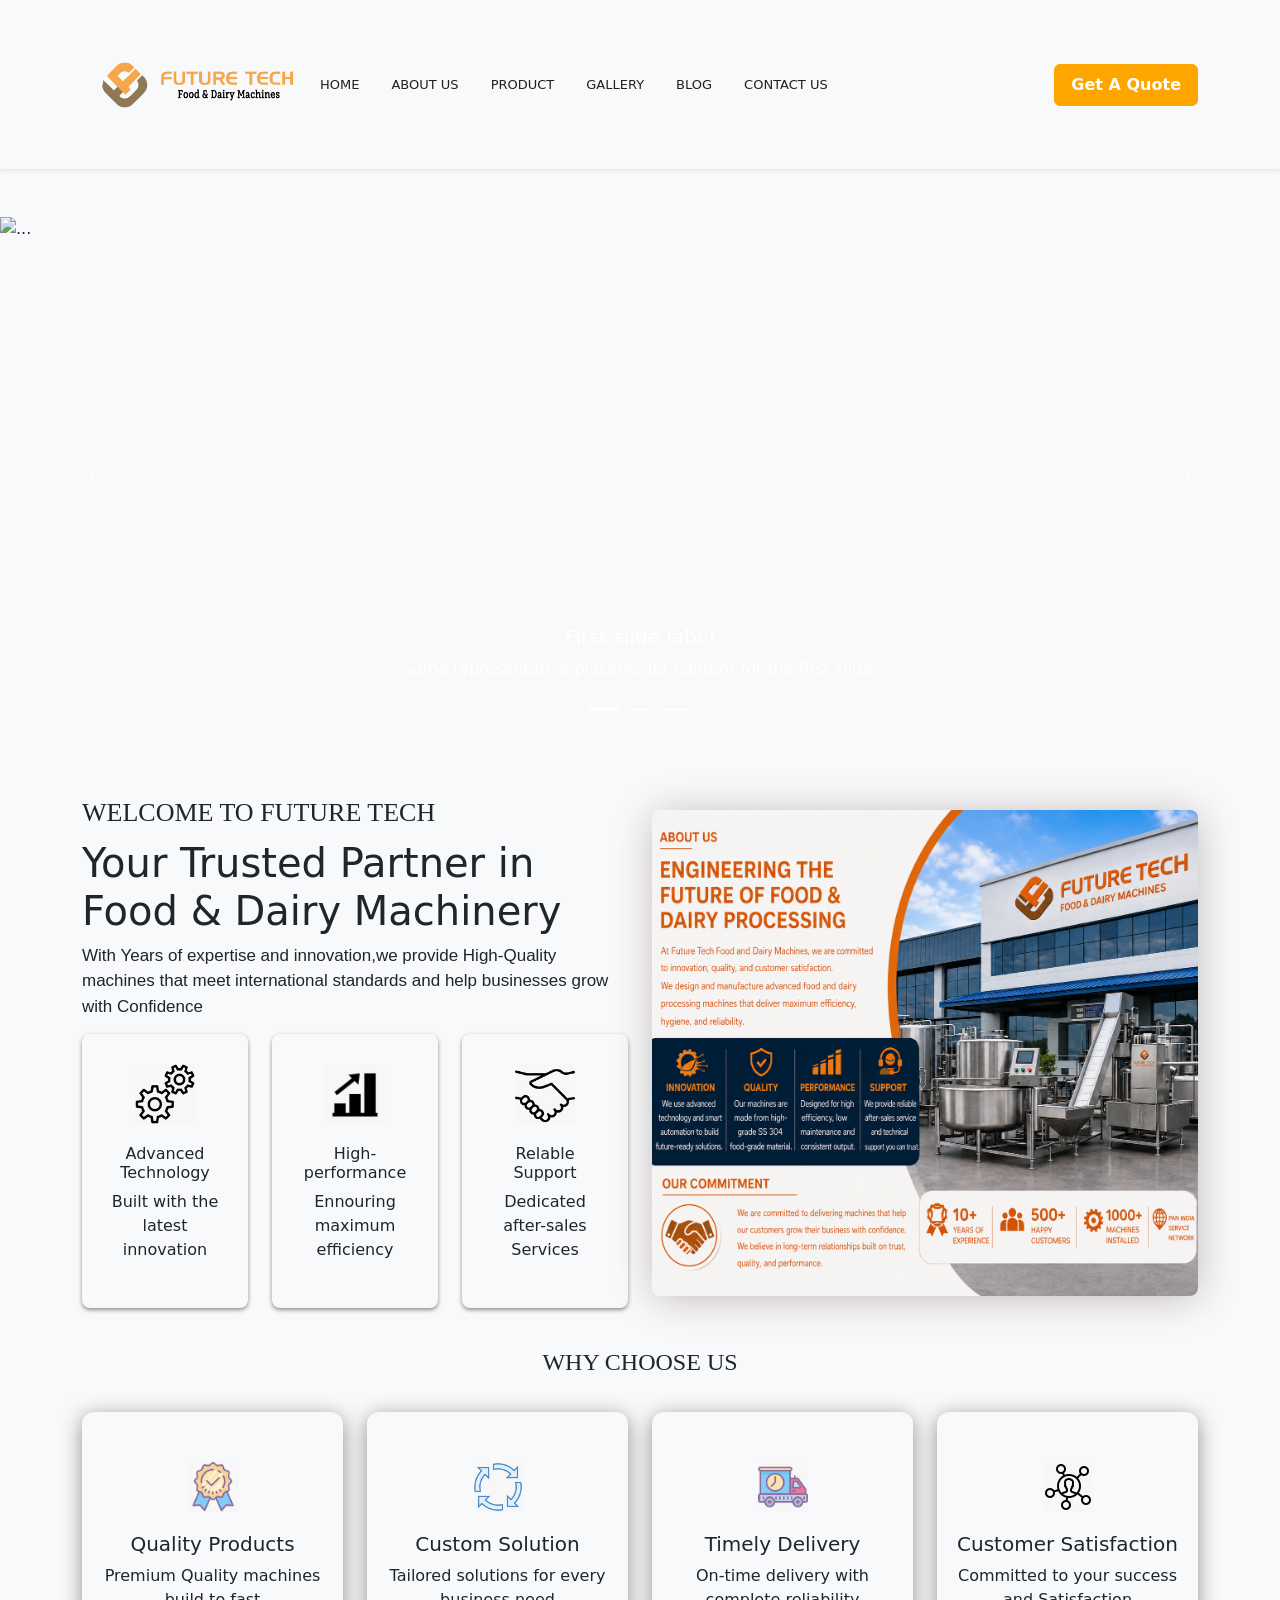
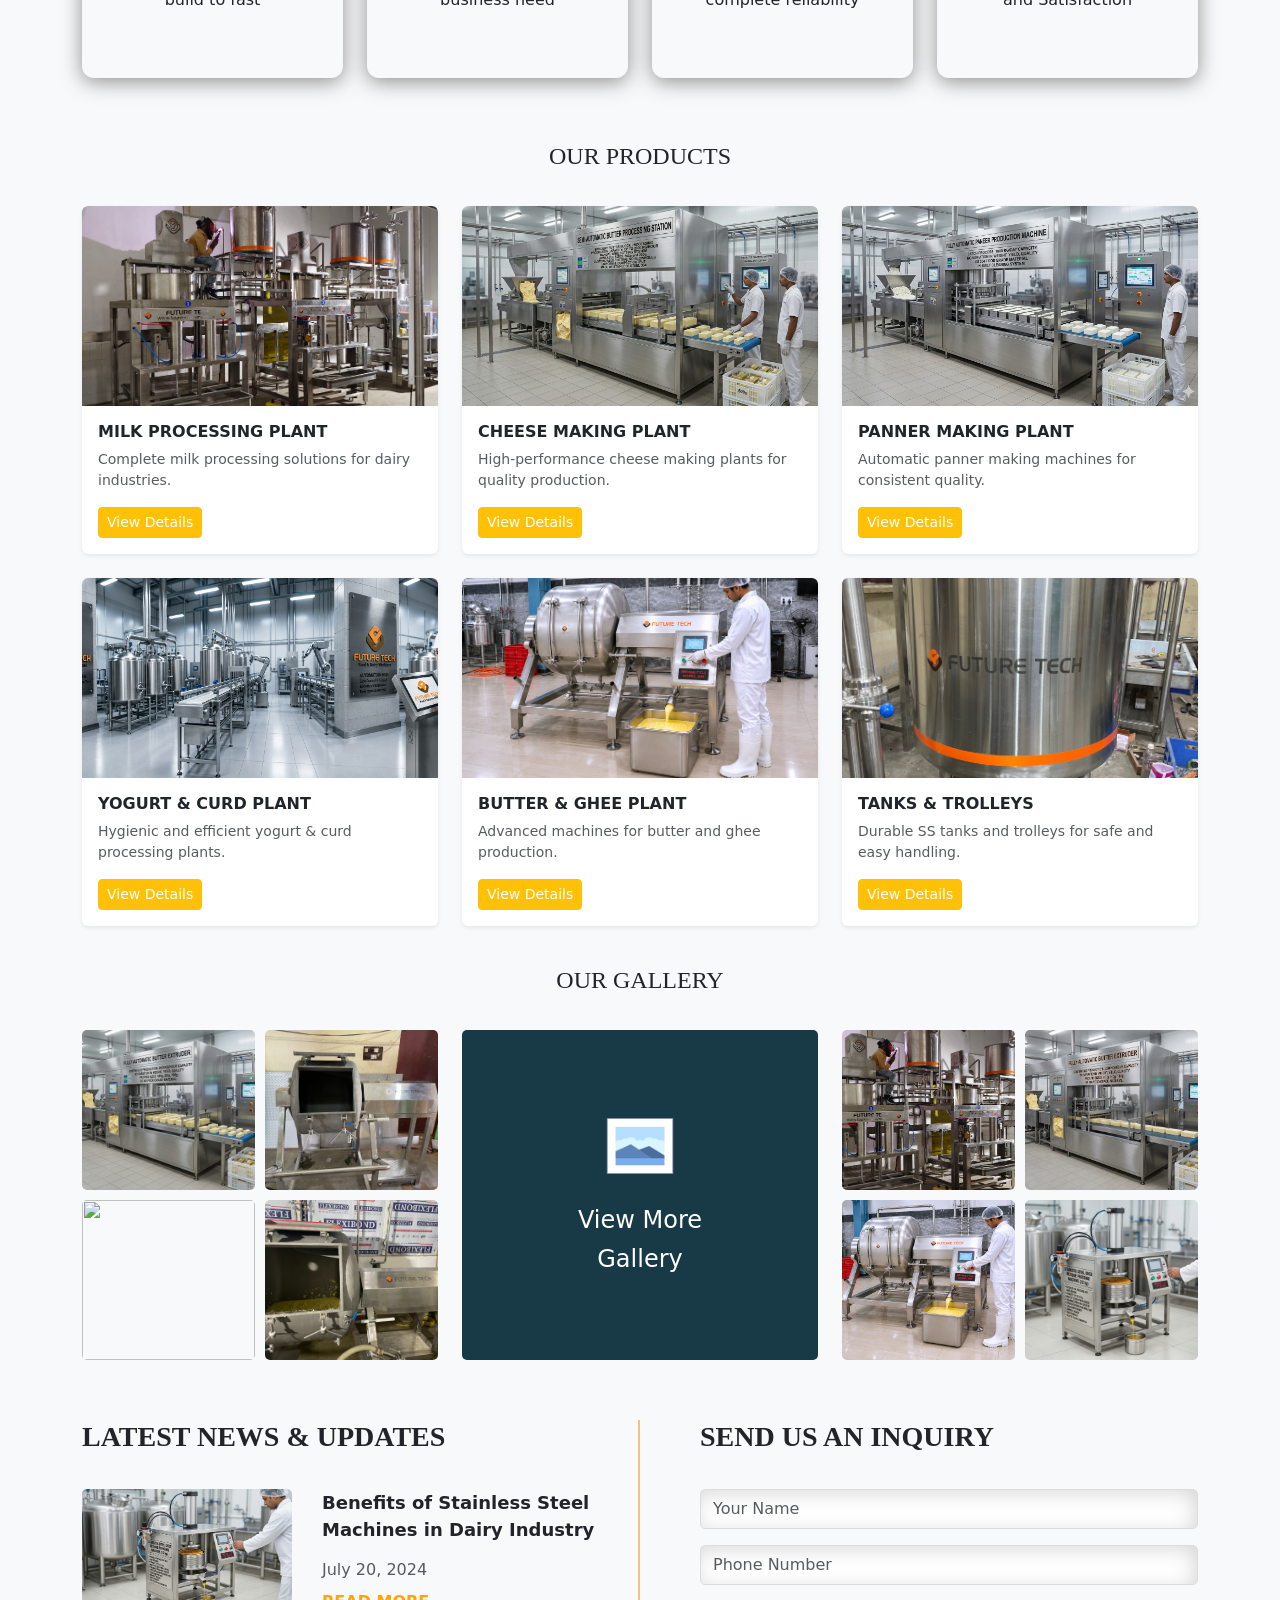
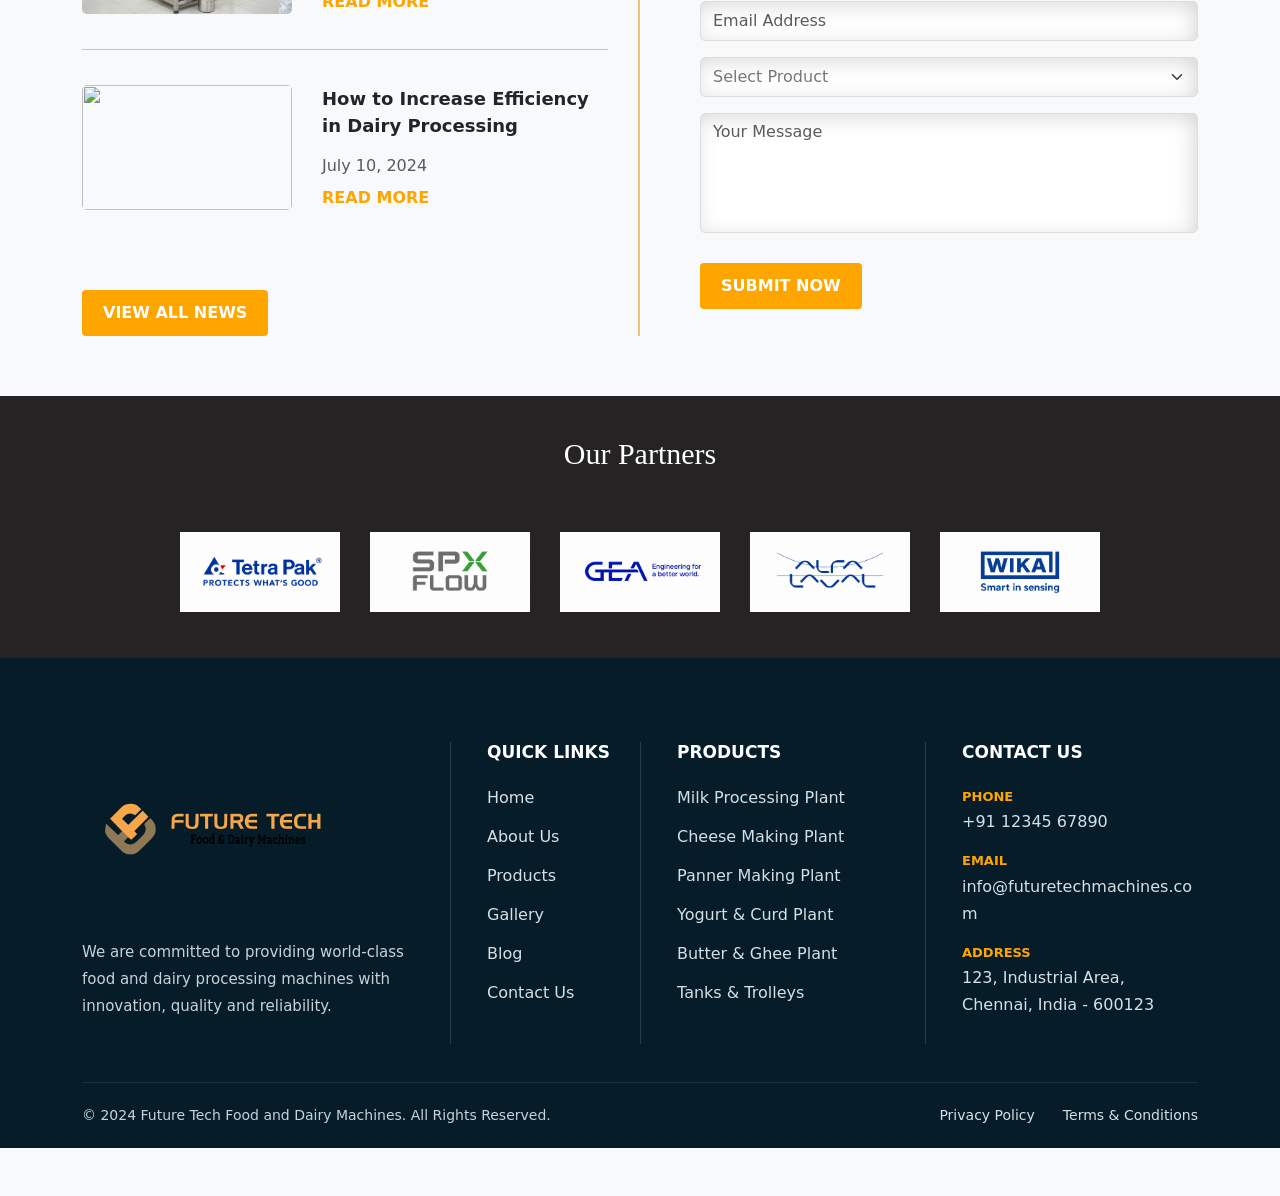
==== commit 39515f23: "git commit -m "Made website responsive using media queries"" ====
--- a/index.html
+++ b/index.html
@@ -12,8 +12,8 @@
 
 <body>
   <!--Navigation-->
-  <nav class="navbar navbar-expand-lg bg-body-tertiary">
-    <div class="container-fluid">
+  <nav class="navbar navbar-expand-lg bg-body-tertiary sticky-top shadow-sm">
+    <div class="container">
       <a href="#" class="site-logo">
         <img src="future-tech/Future_tech_Logo.png" alt="Future Tech" />
       </a>
@@ -22,28 +22,28 @@
         <span class="navbar-toggler-icon"></span>
       </button>
       <div class="collapse navbar-collapse" id="navbarSupportedContent">
-        <ul class="navbar-nav me-auto mb-2 mb-lg-0">
-          <li class="nav-item">
-            <a class="nav-link" href="#carouselExampleCaptions">Home</a>
-          </li>
-          <li class="nav-item">
-            <a class="nav-link" href="#welcome-section">About US</a>
-          </li>
-          <li class="nav-item">
-            <a class="nav-link" href="#product-section">Product</a>
-          </li>
-          <li class="nav-item">
-            <a class="nav-link" href="#gallery-section">Gallery</a>
-          </li>
-          <li class="nav-item">
-            <a class="nav-link" href="#news-inquiry-section">Blog</a>
-          </li>
-          <li class="nav-item">
-            <a class="nav-link" href="#footer-section">Contact US</a>
+        <ul class="navbar-nav me-auto mb-2 mb-lg-0 gap-lg-3">
+          <li class="nav-item">
+            <a class="nav-link text-uppercase" href="#carouselExampleCaptions">Home</a>
+          </li>
+          <li class="nav-item">
+            <a class="nav-link text-uppercase" href="#welcome-section">About US</a>
+          </li>
+          <li class="nav-item">
+            <a class="nav-link text-uppercase" href="#product-section">Product</a>
+          </li>
+          <li class="nav-item">
+            <a class="nav-link text-uppercase" href="#gallery-section">Gallery</a>
+          </li>
+          <li class="nav-item">
+            <a class="nav-link text-uppercase" href="#news-inquiry-section">Blog</a>
+          </li>
+          <li class="nav-item">
+            <a class="nav-link text-uppercase" href="#footer-section">Contact US</a>
           </li>
         </ul>
         <form class="d-flex" role="search">
-          <a href="#" class="quote-btn">Get A Quote</a>
+          <a href="#" class="btn btn-warning text-white fw-bold px-3 py-2 quote-btn">Get A Quote</a>
         </form>
       </div>
     </div>
@@ -201,16 +201,16 @@
       <div class="row g-4">
         <!-- Card 1 -->
         <div class="col-lg-4 col-md-6">
-          <div class="card h-100 shadow-sm">
+          <div class="card h-100 shadow-sm border-0 overflow-hidden">
             <img src="./future-tech/panner-auto-1.jpg" class="card-img-top" alt="" />
-            <div class="card-body">
+            <div class="card-body d-flex flex-column align-items-start">
               <h6 class="fw-bold text-uppercase">Milk Processing Plant</h6>
 
               <p class="small text-muted">
                 Complete milk processing solutions for dairy industries.
               </p>
 
-              <a href="#" class="btn btn-warning text-white btn-sm">
+              <a href="#" class="btn btn-warning text-white btn-sm mt-auto">
                 View Details
               </a>
             </div>
@@ -219,14 +219,14 @@
 
         <!-- Card 2 -->
         <div class="col-lg-4 col-md-6">
-          <div class="card h-100 shadow-sm">
+          <div class="card h-100 shadow-sm border-0 overflow-hidden">
             <img src="./future-tech/semi-butter.png" class="card-img-top" alt="" />
-            <div class="card-body">
+            <div class="card-body d-flex flex-column align-items-start">
               <h6 class="fw-bold text-uppercase">Cheese Making Plant</h6>
               <p class="small text-muted">
                 High-performance cheese making plants for quality production.
               </p>
-              <a href="#" class="btn btn-warning text-white btn-sm">
+              <a href="#" class="btn btn-warning text-white btn-sm mt-auto">
                 View Details
               </a>
             </div>
@@ -235,16 +235,16 @@
 
         <!-- Card 3 -->
         <div class="col-lg-4 col-md-6">
-          <div class="card h-100 shadow-sm">
+          <div class="card h-100 shadow-sm border-0 overflow-hidden">
             <img src="./future-tech/panner.png" class="card-img-top" alt="" />
-            <div class="card-body">
+            <div class="card-body d-flex flex-column align-items-start">
               <h6 class="fw-bold text-uppercase">Panner Making Plant</h6>
 
               <p class="small text-muted">
                 Automatic panner making machines for consistent quality.
               </p>
 
-              <a href="#" class="btn btn-warning text-white btn-sm">
+              <a href="#" class="btn btn-warning text-white btn-sm mt-auto">
                 View Details
               </a>
             </div>
@@ -253,16 +253,16 @@
 
         <!-- Card 4 -->
         <div class="col-lg-4 col-md-6">
-          <div class="card h-100 shadow-sm">
+          <div class="card h-100 shadow-sm border-0 overflow-hidden">
             <img src="./future-tech/lastbanner.jpeg" class="card-img-top" alt="" />
-            <div class="card-body">
+            <div class="card-body d-flex flex-column align-items-start">
               <h6 class="fw-bold text-uppercase">Yogurt & Curd Plant</h6>
 
               <p class="small text-muted">
                 Hygienic and efficient yogurt & curd processing plants.
               </p>
 
-              <a href="#" class="btn btn-warning text-white btn-sm">
+              <a href="#" class="btn btn-warning text-white btn-sm mt-auto">
                 View Details
               </a>
             </div>
@@ -271,16 +271,16 @@
 
         <!-- Card 5 -->
         <div class="col-lg-4 col-md-6">
-          <div class="card h-100 shadow-sm">
+          <div class="card h-100 shadow-sm border-0 overflow-hidden">
             <img src="./future-tech/home-butter-churner.png" class="card-img-top" alt="" />
-            <div class="card-body">
+            <div class="card-body d-flex flex-column align-items-start">
               <h6 class="fw-bold text-uppercase">Butter & Ghee Plant</h6>
 
               <p class="small text-muted">
                 Advanced machines for butter and ghee production.
               </p>
 
-              <a href="#" class="btn btn-warning text-white btn-sm">
+              <a href="#" class="btn btn-warning text-white btn-sm mt-auto">
                 View Details
               </a>
             </div>
@@ -289,16 +289,16 @@
 
         <!-- Card 6 -->
         <div class="col-lg-4 col-md-6">
-          <div class="card h-100 shadow-sm">
+          <div class="card h-100 shadow-sm border-0 overflow-hidden">
             <img src="./future-tech/tank1.JPG" class="card-img-top" alt="" />
-            <div class="card-body">
+            <div class="card-body d-flex flex-column align-items-start">
               <h6 class="fw-bold text-uppercase">Tanks & Trolleys</h6>
 
               <p class="small text-muted">
                 Durable SS tanks and trolleys for safe and easy handling.
               </p>
 
-              <a href="#" class="btn btn-warning text-white btn-sm">
+              <a href="#" class="btn btn-warning text-white btn-sm mt-auto">
                 View Details
               </a>
             </div>
--- a/style.css
+++ b/style.css
@@ -1,163 +1,27 @@
-* {
-  margin: 0;
-  padding: 0;
-  box-sizing: border-box;
-  cursor: pointer;
-}
-
 :root {
   --primarycolor: orange;
 }
 
 html,
 body {
-  width: 100%;
   max-width: 100%;
   overflow-x: hidden;
 }
 
-body {
-  min-height: 100vh;
-}
-
-img,
-svg,
-video {
+body > section {
   max-width: 100%;
-}
-
-.container,
-.container-fluid,
-.row > * {
-  min-width: 0;
+  overflow-x: hidden;
 }
 
 /* Navigation */
-.site-header {
-  background-color: #fff;
-  box-shadow: 0 2px 18px rgba(0, 0, 0, 0.08);
-  position: sticky;
-  top: 0;
-  z-index: 1000;
-}
-
-.site-navbar {
-  display: flex;
-  justify-content: space-between;
-  align-items: center;
-  gap: 28px;
-  min-height: 86px;
-  padding: 0 20px;
-}
-
 .site-logo img {
-  width: 230px;
-  max-width: 100%;
+  width: clamp(150px, 18vw, 230px);
   height: auto;
 }
 
-.navbar-toggle {
-  display: none;
-  flex-direction: column;
-  background: none;
-  border: none;
-  cursor: pointer;
-  gap: 6px;
-}
-
-.navbar-toggle span {
-  width: 25px;
-  height: 3px;
-  background-color: #202020;
-  border-radius: 2px;
-  transition: all 0.3s ease;
-}
-
-.navbar-toggle.active span:nth-child(1) {
-  transform: rotate(45deg) translate(8px, 8px);
-}
-
-.navbar-toggle.active span:nth-child(2) {
-  opacity: 0;
-}
-
-.navbar-toggle.active span:nth-child(3) {
-  transform: rotate(-45deg) translate(7px, -7px);
-}
-
-.site-nav-links {
-  display: flex;
-  align-items: center;
-  gap: 28px;
-  list-style: none;
-  padding: 0;
-  margin: 0;
-}
-
-.site-nav-links a {
+.navbar .nav-link {
   color: #202020;
   font-size: 13px;
-  font-weight: 400;
-  text-decoration: none;
-  text-transform: uppercase;
-  font-family: "Pacifico", tahoma, sans-serif;
-}
-
-.site-nav-links a:hover {
-  color: var(--primarycolor);
-}
-
-.quote-btn {
-  display: inline-flex;
-  justify-content: center;
-  align-items: center;
-  min-width: 132px;
-  min-height: 42px;
-  padding: 10px 18px;
-  background-color: var(--primarycolor);
-  color: #fff;
-  border-radius: 4px;
-  font-weight: 700;
-  text-decoration: none;
-  white-space: nowrap;
-}
-
-.quote-btn:hover {
-  background-color: #111;
-  color: #fff;
-}
-
-.navbar {
-  position: sticky;
-  top: 0;
-  z-index: 1000;
-  padding: 10px 0;
-  box-shadow: 0 2px 18px rgba(0, 0, 0, 0.08);
-}
-
-.navbar > .container-fluid {
-  gap: 14px;
-  max-width: 1180px;
-  padding-inline: clamp(12px, 2vw, 24px);
-}
-
-.navbar .site-logo {
-  flex: 0 0 auto;
-}
-
-.navbar .site-logo img {
-  width: clamp(150px, 18vw, 230px);
-}
-
-.navbar-nav {
-  align-items: center;
-  gap: clamp(4px, 0.8vw, 14px);
-}
-
-.navbar .nav-link {
-  color: #202020;
-  font-size: clamp(12px, 1vw, 13px);
-  text-transform: uppercase;
   white-space: nowrap;
 }
 
@@ -165,25 +29,41 @@
   color: var(--primarycolor);
 }
 
-.navbar .d-flex {
-  margin-left: auto;
-}
-
-.navbar-toggler {
-  flex: 0 0 auto;
-}
-
+.quote-btn {
+  min-width: 132px;
+  background-color: var(--primarycolor) !important;
+  border-color: var(--primarycolor) !important;
+}
+
+.quote-btn:hover {
+  background-color: #111 !important;
+  border-color: #111 !important;
+  color: #fff !important;
+}
+
+/* Carousel */
+.carousel,
+.carousel-inner,
+.carousel-item {
+  overflow: hidden;
+}
+
+.carousel-item img {
+  height: clamp(220px, 42vw, 520px);
+  object-fit: cover;
+}
+
+/* Product Cards */
 .card-img-top {
   height: 200px;
   object-fit: cover;
 }
 
-.card {
-  border: none;
-  border-radius: 8px;
-  box-shadow: rgb(130, 128, 127);
-}
-
+.card-body {
+  overflow-wrap: anywhere;
+}
+
+/* Welcome Section */
 .one h5 {
   margin-top: 60px;
   font-size: 26px;
@@ -206,21 +86,23 @@
 }
 
 #welcome-img {
+  width: 100%;
+  height: clamp(260px, 38vw, 550px);
   margin-top: 60px;
+  object-fit: cover;
+  border-radius: 8px;
   box-shadow: 1px 3px 40px -3px rgba(189, 178, 178, 1);
-  border-radius: 8px;
-  height: 550px;
-  width: 100%;
-  object-fit: cover;
 }
 
 .grid1 {
   width: 100%;
+  height: 100%;
   min-height: 230px;
   padding: 30px 20px;
   text-align: center;
-  box-shadow: 0px 2px 4px rgba(0, 0, 0, 0.43);
+  overflow-wrap: anywhere;
   border-radius: 8px;
+  box-shadow: 0 2px 4px rgba(0, 0, 0, 0.43);
   display: flex;
   flex-direction: column;
   justify-content: center;
@@ -228,72 +110,73 @@
 }
 
 .grid1 img {
+  width: auto;
+  max-width: 80px;
   height: 80px;
-  width: 40%;
   padding-bottom: 20px;
-}
-
-.firstimg {
-  width: 100px;
-}
-
-/* .service-grid {
-    display: flex;
-} */
-
+  object-fit: contain;
+}
+
+/* Service Boxes */
 .grid {
+  width: 100%;
+  height: 100%;
+  min-height: 250px;
   padding: 50px 20px;
-  margin-left: 5px;
-  align-items: center;
   text-align: center;
-  box-shadow: 0px 4px 20px 0px #828181de;
+  overflow-wrap: anywhere;
   border-radius: 12px;
-  min-height: 250px;
-  width: 96%;
-  display: flex;
-  flex-direction: column;
-  justify-content: center;
-}
-
-.grid img {
-  height: 70px;
-  width: 20%;
-  padding-bottom: 20px;
-}
-
-.eng {
-  text-align: center;
-  padding: 20px 15px 30px;
-  margin: 20px 0 5px;
-  font-family: cursive;
-  text-transform: uppercase;
-  font-size: 24px;
-}
-
-/* Our Gallery */
-.gallery-grid {
-  display: grid;
-  grid-template-columns: repeat(2, 1fr);
-  gap: 10px;
-}
-
-.gallery-grid img {
-  width: 100%;
-  height: 160px;
-  object-fit: cover;
-  border-radius: 5px;
-}
-
-.gallery-center {
-  min-height: 330px;
-  background: #183946;
-  color: #fff;
+  box-shadow: 0 4px 20px 0 #828181de;
   display: flex;
   flex-direction: column;
   justify-content: center;
   align-items: center;
+}
+
+.grid img {
+  width: auto;
+  max-width: 80px;
+  height: 70px;
+  padding-bottom: 20px;
+  object-fit: contain;
+}
+
+.eng {
+  margin: 20px 0 5px;
+  padding: 20px 15px 30px;
+  text-align: center;
+  font-family: cursive;
+  font-size: 24px;
+  text-transform: uppercase;
+}
+
+/* Gallery */
+.gallery-grid {
+  height: 100%;
+  display: grid;
+  grid-template-columns: repeat(2, minmax(0, 1fr));
+  gap: 10px;
+}
+
+.gallery-grid img {
+  width: 100%;
+  min-width: 0;
+  height: 160px;
+  object-fit: cover;
   border-radius: 5px;
+}
+
+.gallery-center {
+  height: 100%;
+  min-height: 330px;
   padding: 20px;
+  background: #183946;
+  color: #fff;
+  border-radius: 5px;
+  display: flex;
+  flex-direction: column;
+  justify-content: center;
+  align-items: center;
 }
 
 .gallery-center img {
@@ -302,27 +185,27 @@
 }
 
 .gallery-center h3 {
+  margin: 5px 0;
   font-size: 24px;
-  margin: 5px 0;
-}
-
-/* /News and Form Section/ */
+}
+
+/* News and Inquiry */
 .news-inquiry-section {
   padding-top: 60px;
   padding-bottom: 60px;
 }
 
 .section-title h5 {
+  margin-bottom: 35px;
+  font-family: ui-sans-serif;
   font-size: 28px;
   font-weight: 800;
-  margin-bottom: 35px;
   text-transform: uppercase;
-  font-family: ui-sans-serif;
 }
 
 .news-column {
+  padding-right: 30px;
   border-right: 2px solid #f0c37c;
-  padding-right: 30px;
 }
 
 .inquiry-column {
@@ -330,10 +213,10 @@
 }
 
 .news-item {
+  margin-bottom: 20px;
   display: flex;
   align-items: flex-start;
   gap: 30px;
-  margin-bottom: 20px;
 }
 
 .news-thumb {
@@ -344,11 +227,20 @@
   flex-shrink: 0;
 }
 
+.news-text,
+.footer-about,
+.footer-links a,
+.footer-contact,
+.footer-contact a,
+.footer-bottom {
+  overflow-wrap: anywhere;
+}
+
 .news-text h5 {
+  margin-bottom: 15px;
   font-size: 18px;
+  font-weight: 700;
   line-height: 1.5;
-  font-weight: 700;
-  margin-bottom: 15px;
 }
 
 .read-more {
@@ -362,23 +254,23 @@
 }
 
 .orange-btn {
+  margin-top: 60px;
+  padding: 10px 20px;
   background: var(--primarycolor) !important;
   color: #fff !important;
   font-weight: 700 !important;
-  box-shadow: -2px -1px 0px -2px rgba(0, 0, 0, 0.1);
-  margin-top: 60px;
   border-radius: 4px;
-  padding: 10px 20px;
+  box-shadow: -2px -1px 0 -2px rgba(0, 0, 0, 0.1);
 }
 
 .inquiry-form .form-control,
 .inquiry-form .form-select {
   height: 40px;
   margin-bottom: 16px;
+  color: #777;
+  border: 1px solid #ddd;
+  border-radius: 5px;
   box-shadow: inset -4px 4px 21px -2px rgba(0, 0, 0, 0.17);
-  border-radius: 5px;
-  border: 1px solid #ddd;
-  color: #777;
 }
 
 .inquiry-form textarea.form-control {
@@ -390,32 +282,31 @@
   margin-top: 14px;
 }
 
-/* True Partner Section */
+/* Partner Logos */
 .trusted-partner {
   background-color: rgb(37, 35, 35);
 }
 
 .otp {
+  width: 100%;
   padding: 40px 20px;
-  width: 100%;
 }
 
 .otp h4 {
-  align-items: center;
+  margin-bottom: 30px;
+  color: #fff;
   text-align: center;
-  color: white;
   font-family: Franklin Gothic Medium;
   font-size: 30px;
-  margin-bottom: 30px;
 }
 
 .true-partner {
+  margin-bottom: 0;
+  padding: 20px 0;
   display: flex;
   flex-wrap: wrap;
   justify-content: center;
   align-items: center;
-  padding: 20px 0;
-  margin-bottom: 0;
   gap: 30px;
 }
 
@@ -447,10 +338,10 @@
 }
 
 .footer-about {
+  margin-bottom: 24px;
   color: #c7d2d8;
   font-size: 15px;
   line-height: 1.8;
-  margin-bottom: 24px;
 }
 
 .footer-social {
@@ -459,9 +350,6 @@
 }
 
 .footer-social a {
-  display: inline-flex;
-  justify-content: center;
-  align-items: center;
   width: 34px;
   height: 34px;
   color: #fff;
@@ -471,6 +359,9 @@
   font-weight: 700;
   text-decoration: none;
   text-transform: uppercase;
+  display: inline-flex;
+  justify-content: center;
+  align-items: center;
 }
 
 .footer-social a:hover,
@@ -496,9 +387,9 @@
 
 .footer-links,
 .footer-contact {
-  list-style: none;
   padding: 0;
   margin: 0;
+  list-style: none;
 }
 
 .footer-links li,
@@ -528,14 +419,14 @@
 }
 
 .footer-bottom {
+  padding: 22px 0;
+  border-top: 1px solid rgba(255, 255, 255, 0.08);
+  color: #c7d2d8;
+  font-size: 14px;
   display: flex;
   justify-content: space-between;
   align-items: center;
   gap: 20px;
-  padding: 22px 0;
-  border-top: 1px solid rgba(255, 255, 255, 0.08);
-  color: #c7d2d8;
-  font-size: 14px;
   flex-wrap: wrap;
 }
 
@@ -548,222 +439,180 @@
   gap: 28px;
 }
 
-/* Responsive hardening */
-body > section {
-  max-width: 100%;
-  overflow-x: hidden;
-}
-
-.carousel,
-.carousel-inner,
-.carousel-item {
-  overflow: hidden;
-}
-
-.carousel-item img {
-  height: clamp(220px, 42vw, 520px);
-  object-fit: cover;
-}
-
-.card {
-  height: 100%;
-  overflow: hidden;
-}
-
-.card-body {
-  display: flex;
-  flex-direction: column;
-  align-items: flex-start;
-  overflow-wrap: anywhere;
-}
-
-.card-body .btn {
-  margin-top: auto;
-}
-
-.grid,
-.grid1 {
-  width: 100%;
-  max-width: 100%;
-  height: 100%;
-  margin-left: 0;
-  overflow-wrap: anywhere;
-}
-
-.grid img,
-.grid1 img {
-  width: auto;
-  max-width: 80px;
-  object-fit: contain;
-}
-
-#welcome-img {
-  height: clamp(260px, 38vw, 550px);
-}
-
-#gallery-section .row {
-  align-items: stretch;
-}
-
-.gallery-grid {
-  grid-template-columns: repeat(2, minmax(0, 1fr));
-  height: 100%;
-}
-
-.gallery-grid img {
-  min-width: 0;
-}
-
-.gallery-center {
-  height: 100%;
-}
-
-.news-text,
-.footer-about,
-.footer-links a,
-.footer-contact,
-.footer-contact a,
-.footer-bottom {
-  overflow-wrap: anywhere;
-}
-
 /* ==================================================
    Responsive Media Queries
    ================================================== */
 
-/* ---------- Legacy nav tablet and below - max-width 991px ---------- */
-@media (max-width: 991px) {
-  .site-navbar {
-    flex-wrap: wrap;
-    padding: 12px 20px;
-    gap: 16px;
-  }
-
-  .navbar-toggle {
-    display: flex;
-    order: 2;
-  }
-
-  .site-nav-links {
-    order: 3;
-    flex-wrap: wrap;
+/* ---------- Tablet and below - max-width 991.98px ---------- */
+@media (max-width: 991.98px) {
+  .navbar .nav-link {
+    white-space: normal;
+  }
+
+  .navbar .d-flex {
+    width: 100%;
     justify-content: center;
-    width: 100%;
-    gap: 16px 22px;
-    max-height: 0;
-    overflow: hidden;
-    transition: max-height 0.3s ease;
-  }
-
-  .site-nav-links.active {
-    max-height: 400px;
-  }
-
-  .quote-btn {
-    order: 4;
-    width: 100%;
-    margin-top: 8px;
-  }
-}
-
-/* ---------- Legacy nav mobile - max-width 575px ---------- */
-@media (max-width: 575px) {
-  .site-logo img {
-    width: 160px;
-  }
-
-  .site-nav-links a {
-    font-size: 12px;
-  }
-
-  .quote-btn {
-    min-width: 100%;
-    min-height: 38px;
-    padding: 8px 14px;
-  }
-}
-
-/* ---------- Bootstrap navbar tablet and below - max-width 991.98px ---------- */
-@media (max-width: 991.98px) {
-  .navbar {
-    padding: 8px 0;
-  }
-
-  .navbar > .container-fluid {
-    gap: 10px;
-  }
-
-  .navbar-collapse {
-    width: 100%;
-    padding-top: 12px;
-  }
-
-  .navbar-nav {
-    align-items: stretch;
-    gap: 0;
-  }
-
-  .navbar .nav-link {
-    padding: 10px 0;
-    white-space: normal;
-  }
-
-  .navbar .d-flex {
-    justify-content: center;
-    width: 100%;
-    margin-left: 0;
   }
 
   .navbar .quote-btn {
     width: 100%;
     max-width: 280px;
   }
-}
-
-/* ---------- Bootstrap navbar mobile - max-width 575.98px ---------- */
-@media (max-width: 575.98px) {
-  .navbar .site-logo img {
-    width: 145px;
-  }
-}
-
-/* ---------- Product cards tablet - max-width 768px ---------- */
+
+  .one h5 {
+    margin-top: 28px;
+    font-size: 22px;
+  }
+
+  .one h3 {
+    font-size: 28px;
+  }
+
+  .one p {
+    font-size: 15px;
+  }
+
+  #welcome-img {
+    margin-top: 28px;
+    height: 350px;
+  }
+
+  .gallery-grid img {
+    height: clamp(140px, 24vw, 210px);
+  }
+
+  .gallery-center {
+    min-height: 210px;
+  }
+
+  .news-column {
+    padding-right: calc(var(--bs-gutter-x) * 0.5);
+    padding-bottom: 30px;
+    margin-bottom: 10px;
+    border-right: none;
+    border-bottom: 2px solid #f0c37c;
+  }
+
+  .inquiry-column {
+    padding-left: calc(var(--bs-gutter-x) * 0.5);
+  }
+
+  .footer-brand {
+    padding-right: 0;
+  }
+
+  .footer-column {
+    min-height: auto;
+    padding-left: 0;
+    margin-bottom: 20px;
+    border-left: none;
+  }
+}
+
+/* ---------- Tablet - max-width 768px ---------- */
 @media (max-width: 768px) {
   .card-img-top {
     height: 180px;
   }
-}
-
-/* ---------- Product cards mobile - max-width 575px ---------- */
-@media (max-width: 575px) {
+
+  .grid {
+    min-height: auto;
+    padding: 30px 20px;
+  }
+
+  .eng {
+    padding: 15px 10px 25px;
+    font-size: 20px;
+  }
+
+  .gallery-grid {
+    grid-template-columns: 1fr;
+  }
+
+  .gallery-grid img {
+    height: 200px;
+  }
+
+  .gallery-center {
+    min-height: 250px;
+  }
+
+  .gallery-center h3 {
+    font-size: 20px;
+  }
+
+  .news-item {
+    gap: 15px;
+  }
+
+  .news-thumb {
+    width: 150px;
+    height: 100px;
+  }
+
+  .section-title h5 {
+    font-size: 22px;
+  }
+
+  .otp {
+    padding: 30px 20px;
+  }
+
+  .otp h4 {
+    margin-bottom: 20px;
+    font-size: 24px;
+  }
+
+  .true-partner {
+    gap: 20px;
+  }
+
+  .true-partner img {
+    width: 130px;
+    height: 80px;
+  }
+
+  .footer-main {
+    padding: 40px 0 28px;
+  }
+
+  .footer-logo {
+    width: 200px;
+  }
+
+  .footer-title {
+    margin-bottom: 18px;
+    font-size: 15px;
+  }
+
+  .footer-links li,
+  .footer-contact li {
+    margin-bottom: 12px;
+  }
+
+  .footer-about {
+    font-size: 14px;
+  }
+}
+
+/* ---------- Mobile - max-width 575.98px ---------- */
+@media (max-width: 575.98px) {
+  body > section.py-5 {
+    padding-top: 1rem !important;
+  }
+
+  .site-logo img {
+    width: 145px;
+  }
+
+  .carousel-item img {
+    height: 210px;
+  }
+
   .card-img-top {
     height: 150px;
   }
-}
-
-/* ---------- Welcome section tablet and below - max-width 991px ---------- */
-@media (max-width: 991px) {
-  .one h5 {
-    margin-top: 30px;
-    font-size: 22px;
-  }
-
-  .one h3 {
-    font-size: 28px;
-  }
-
-  .one p {
-    font-size: 15px;
-  }
-
-  #welcome-img {
-    margin-top: 40px;
-    height: 350px;
-  }
-}
-
-/* ---------- Welcome section mobile - max-width 575px ---------- */
-@media (max-width: 575px) {
+
   .one h5 {
     margin-top: 20px;
     font-size: 18px;
@@ -783,71 +632,29 @@
   }
 
   .grid1 {
+    max-width: 360px;
     min-height: auto;
-    width: 80%;
-    /* align-items: center; */
-    /* padding-right: 100%; */
-    /* padding-left: 100%; */
-    /* padding: 20px 15px; */
-  }
-
-  .grid1 img {
-    height: 60px;
-  }
-}
-
-/* ---------- Service boxes tablet - max-width 768px ---------- */
-@media (max-width: 768px) {
-  .grid {
-    min-height: auto;
-    padding: 30px 20px;
-  }
-
-  .eng {
-    font-size: 20px;
-    padding: 15px 10px 25px;
-  }
-}
-
-/* ---------- Service boxes mobile - max-width 575px ---------- */
-@media (max-width: 575px) {
+    margin-inline: auto;
+    padding: 22px 16px;
+  }
+
   .grid {
     padding: 20px 15px;
   }
 
-  .grid img {
-    height: 50px;
+  .grid img,
+  .grid1 img {
+    max-width: 64px;
+    height: 60px;
   }
 
   .eng {
+    padding: 15px 10px 20px;
     font-size: 18px;
-    padding: 15px 10px 20px;
-  }
-}
-
-/* ---------- Gallery tablet - max-width 768px ---------- */
-@media (max-width: 768px) {
-  .gallery-grid {
-    grid-template-columns: 1fr;
   }
 
   .gallery-grid img {
-    height: 200px;
-  }
-
-  .gallery-center {
-    min-height: 250px;
-  }
-
-  .gallery-center h3 {
-    font-size: 20px;
-  }
-}
-
-/* ---------- Gallery mobile - max-width 575px ---------- */
-@media (max-width: 575px) {
-  .gallery-grid img {
-    height: 150px;
+    height: 155px;
   }
 
   .gallery-center {
@@ -862,38 +669,7 @@
   .gallery-center h3 {
     font-size: 18px;
   }
-}
-
-/* ---------- News and inquiry tablet - max-width 768px ---------- */
-@media (max-width: 768px) {
-  .news-column {
-    border-right: none;
-    border-bottom: 2px solid #f0c37c;
-    padding-right: 0;
-    padding-bottom: 30px;
-    margin-bottom: 30px;
-  }
-
-  .inquiry-column {
-    padding-left: 0;
-  }
-
-  .news-item {
-    gap: 15px;
-  }
-
-  .news-thumb {
-    width: 150px;
-    height: 100px;
-  }
-
-  .section-title h5 {
-    font-size: 22px;
-  }
-}
-
-/* ---------- News and inquiry mobile - max-width 575px ---------- */
-@media (max-width: 575px) {
+
   .news-inquiry-section {
     padding-top: 40px;
     padding-bottom: 40px;
@@ -910,13 +686,13 @@
   }
 
   .section-title h5 {
+    margin-bottom: 25px;
     font-size: 18px;
-    margin-bottom: 25px;
   }
 
   .orange-btn {
+    width: 100%;
     margin-top: 30px;
-    width: 100%;
   }
 
   .inquiry-form .form-control,
@@ -924,38 +700,14 @@
     height: 36px;
     font-size: 14px;
   }
-}
-
-/* ---------- Partner logos tablet - max-width 768px ---------- */
-@media (max-width: 768px) {
-  .otp {
-    padding: 30px 20px;
-  }
-
-  .otp h4 {
-    font-size: 24px;
-    margin-bottom: 20px;
-  }
-
-  .true-partner {
-    gap: 20px;
-  }
-
-  .true-partner img {
-    width: 130px;
-    height: 80px;
-  }
-}
-
-/* ---------- Partner logos mobile - max-width 575px ---------- */
-@media (max-width: 575px) {
+
   .otp {
     padding: 20px 15px;
   }
 
   .otp h4 {
+    margin-bottom: 15px;
     font-size: 20px;
-    margin-bottom: 15px;
   }
 
   .true-partner {
@@ -966,49 +718,7 @@
     width: 100px;
     height: 65px;
   }
-}
-
-/* ---------- Footer tablet and below - max-width 991px ---------- */
-@media (max-width: 991px) {
-  .footer-brand {
-    padding-right: 0;
-  }
-
-  .footer-column {
-    min-height: auto;
-    padding-left: 0;
-    border-left: none;
-    margin-bottom: 20px;
-  }
-}
-
-/* ---------- Footer tablet - max-width 768px ---------- */
-@media (max-width: 768px) {
-  .footer-main {
-    padding: 40px 0 28px;
-  }
-
-  .footer-logo {
-    width: 200px;
-  }
-
-  .footer-title {
-    font-size: 15px;
-    margin-bottom: 18px;
-  }
-
-  .footer-links li,
-  .footer-contact li {
-    margin-bottom: 12px;
-  }
-
-  .footer-about {
-    font-size: 14px;
-  }
-}
-
-/* ---------- Footer mobile - max-width 575px ---------- */
-@media (max-width: 575px) {
+
   .footer-main {
     padding: 30px 0 20px;
   }
@@ -1036,64 +746,3 @@
     font-size: 12px;
   }
 }
-
-/* ---------- Responsive hardening tablet and below - max-width 991.98px ---------- */
-@media (max-width: 991.98px) {
-  .one h5 {
-    margin-top: 28px;
-  }
-
-  #welcome-img {
-    margin-top: 28px;
-  }
-
-  .gallery-grid img {
-    height: clamp(140px, 24vw, 210px);
-  }
-
-  .gallery-center {
-    min-height: 210px;
-  }
-
-  .news-column {
-    border-right: none;
-    border-bottom: 2px solid #f0c37c;
-    padding-right: calc(var(--bs-gutter-x) * 0.5);
-    padding-bottom: 30px;
-    margin-bottom: 10px;
-  }
-
-  .inquiry-column {
-    padding-left: calc(var(--bs-gutter-x) * 0.5);
-  }
-}
-
-/* ---------- Responsive hardening mobile - max-width 575.98px ---------- */
-@media (max-width: 575.98px) {
-  body > section.py-5 {
-    padding-top: 1rem !important;
-  }
-
-  .carousel-item img {
-    height: 210px;
-  }
-
-  .grid1 {
-    max-width: 360px;
-    margin-inline: auto;
-    padding: 22px 16px;
-  }
-
-  .grid img,
-  .grid1 img {
-    max-width: 64px;
-  }
-
-  .gallery-grid {
-    grid-template-columns: 1fr;
-  }
-
-  .gallery-grid img {
-    height: 155px;
-  }
-}
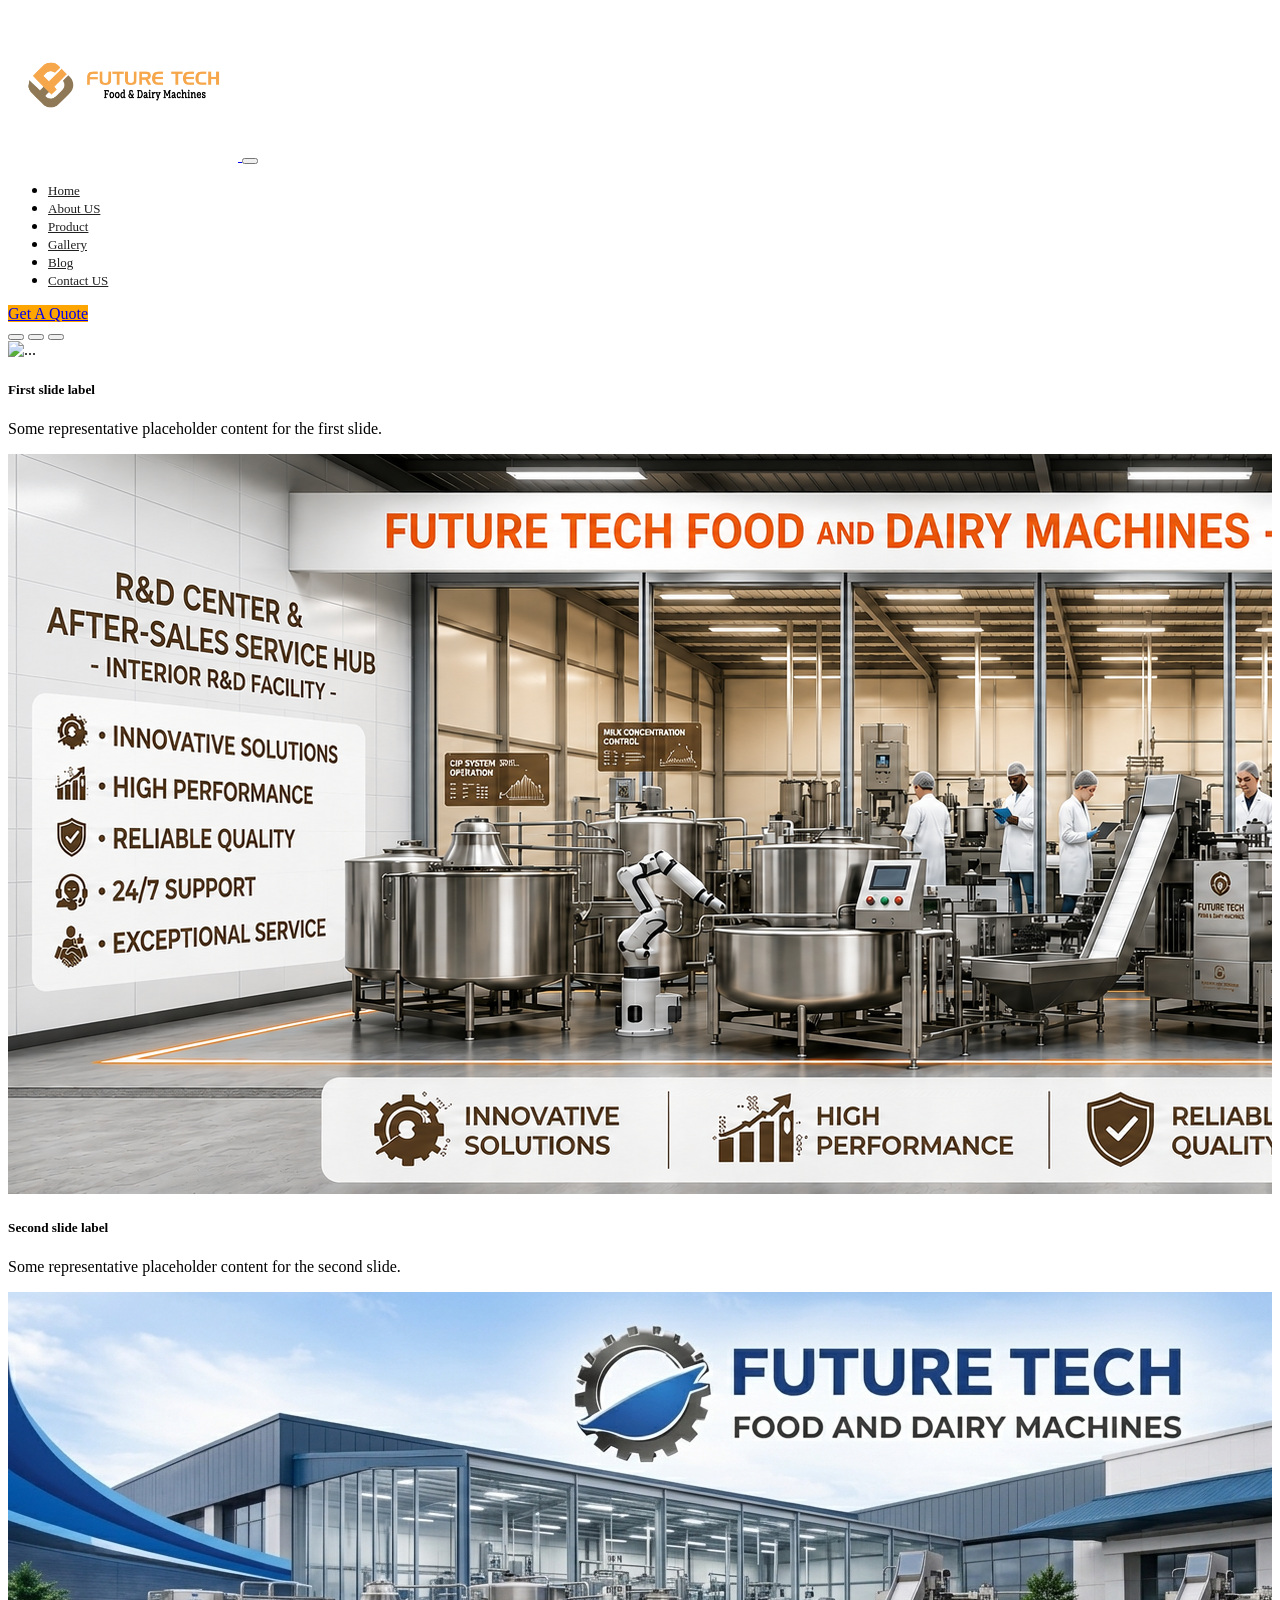
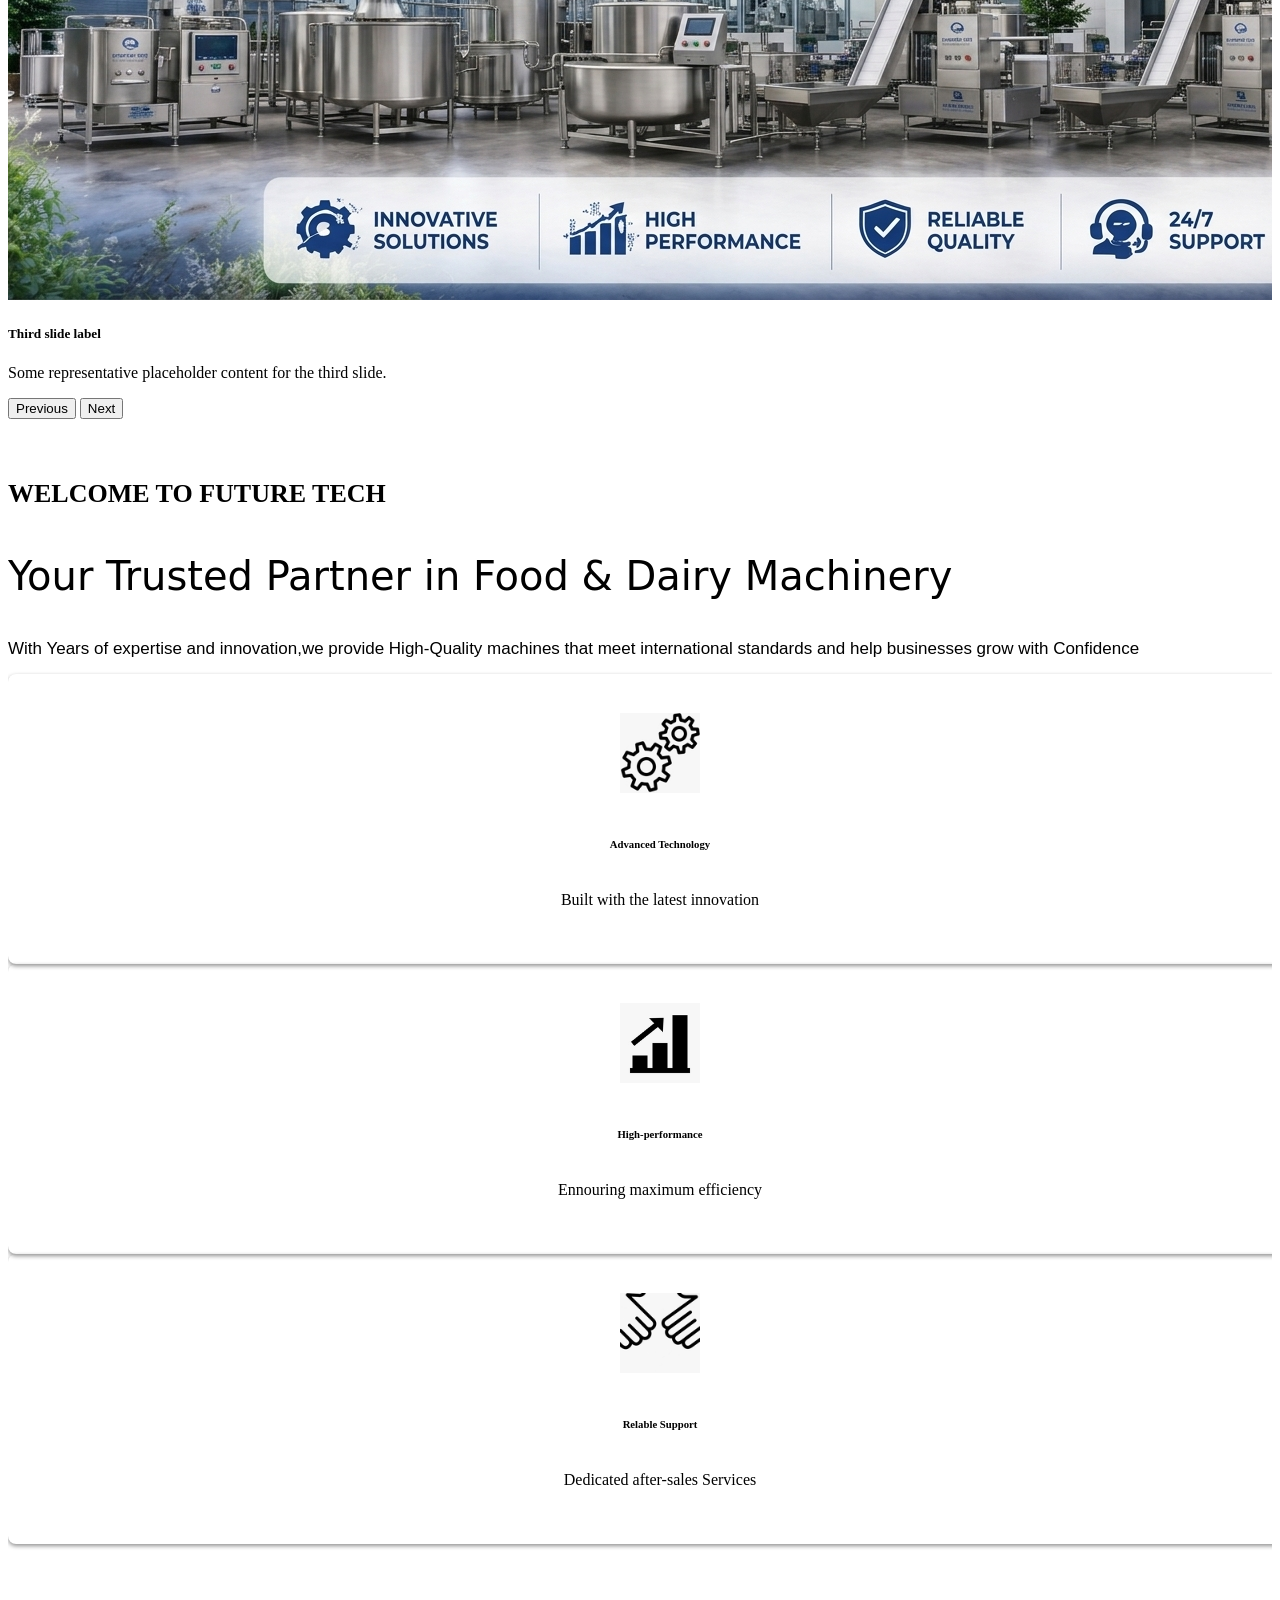
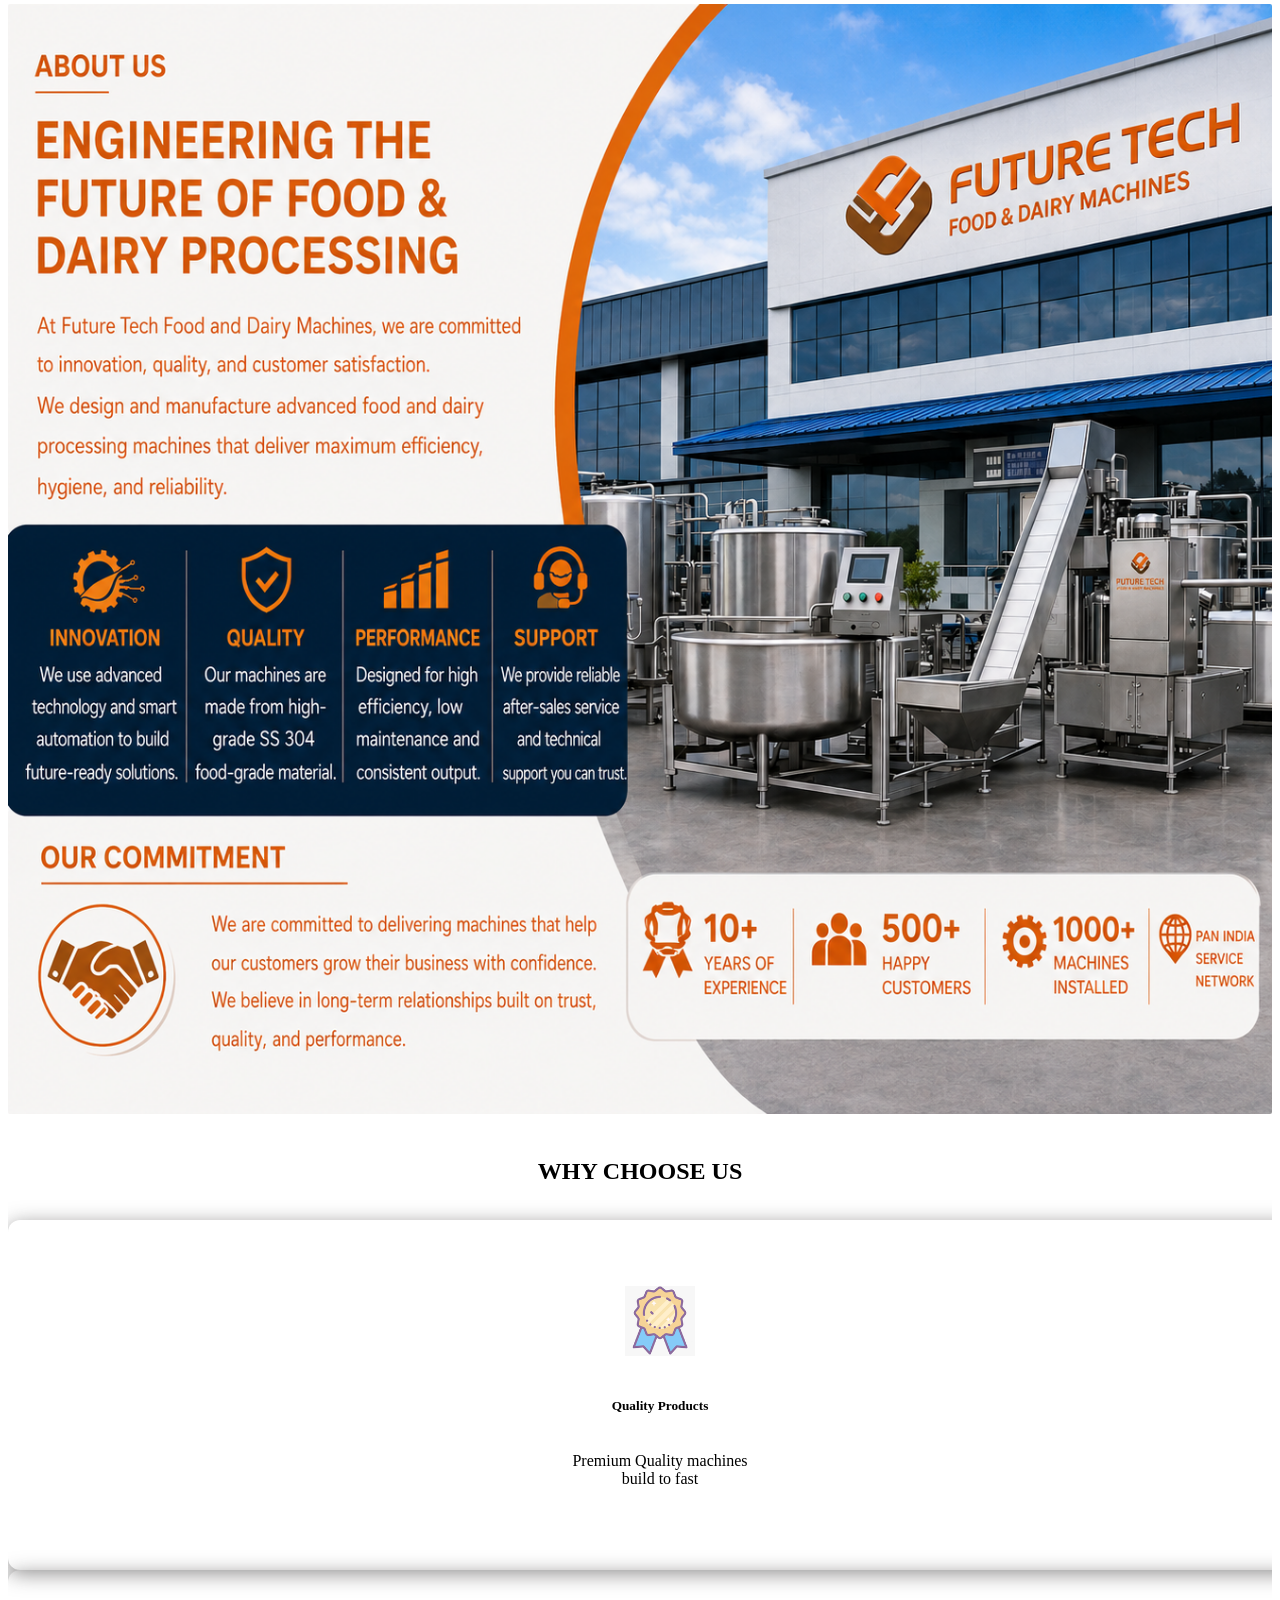
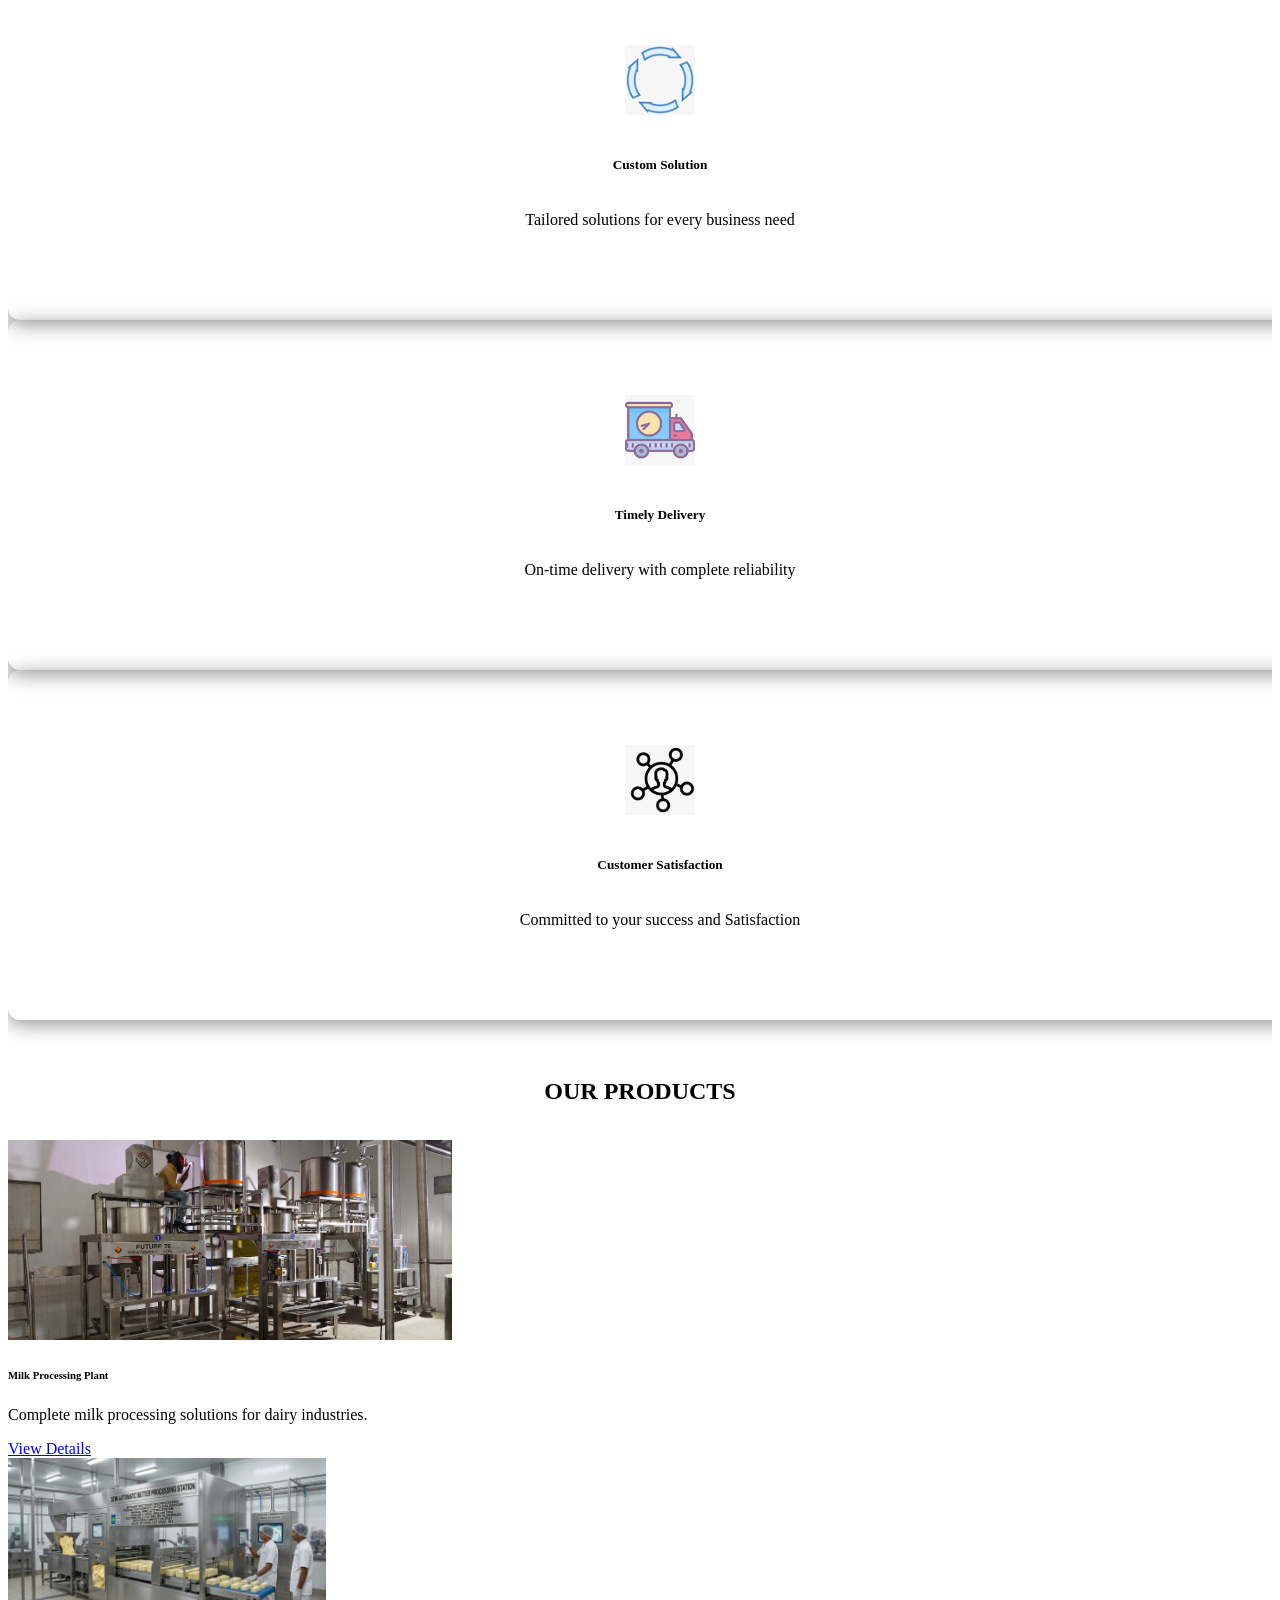
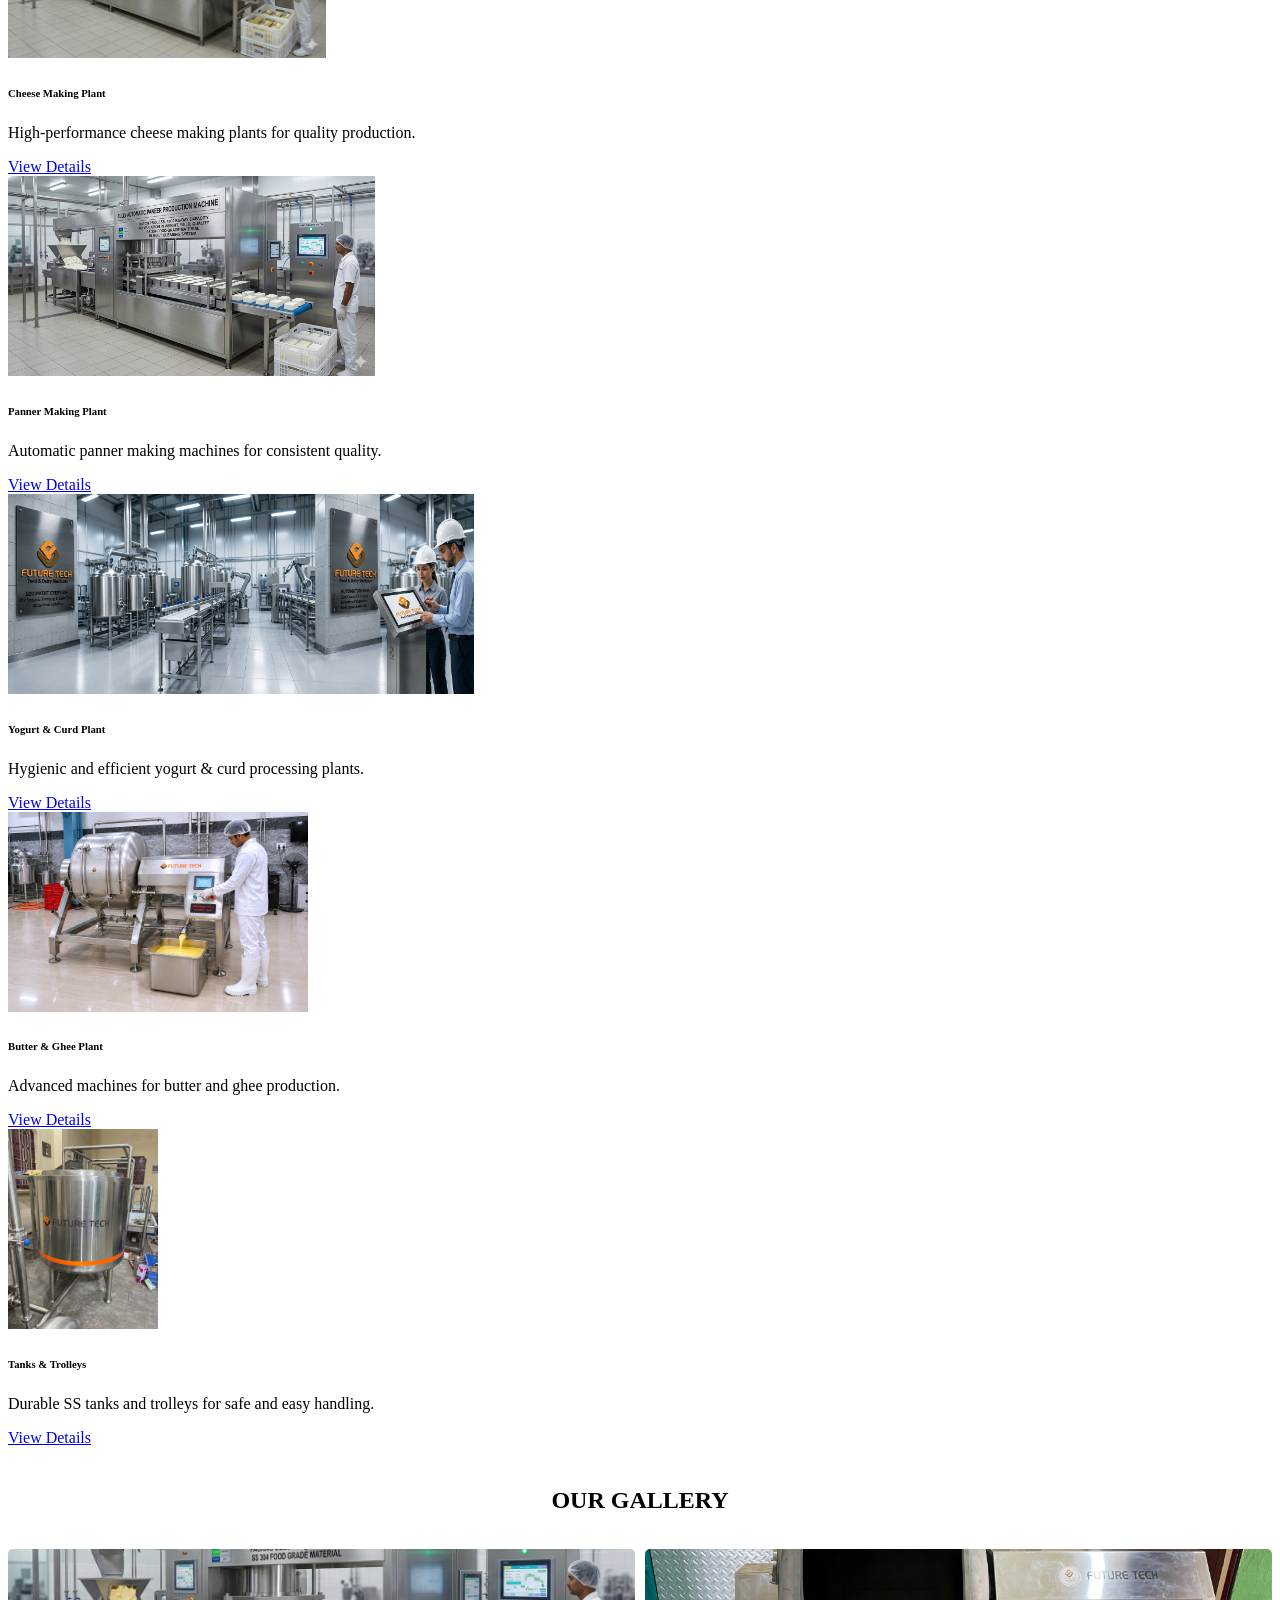
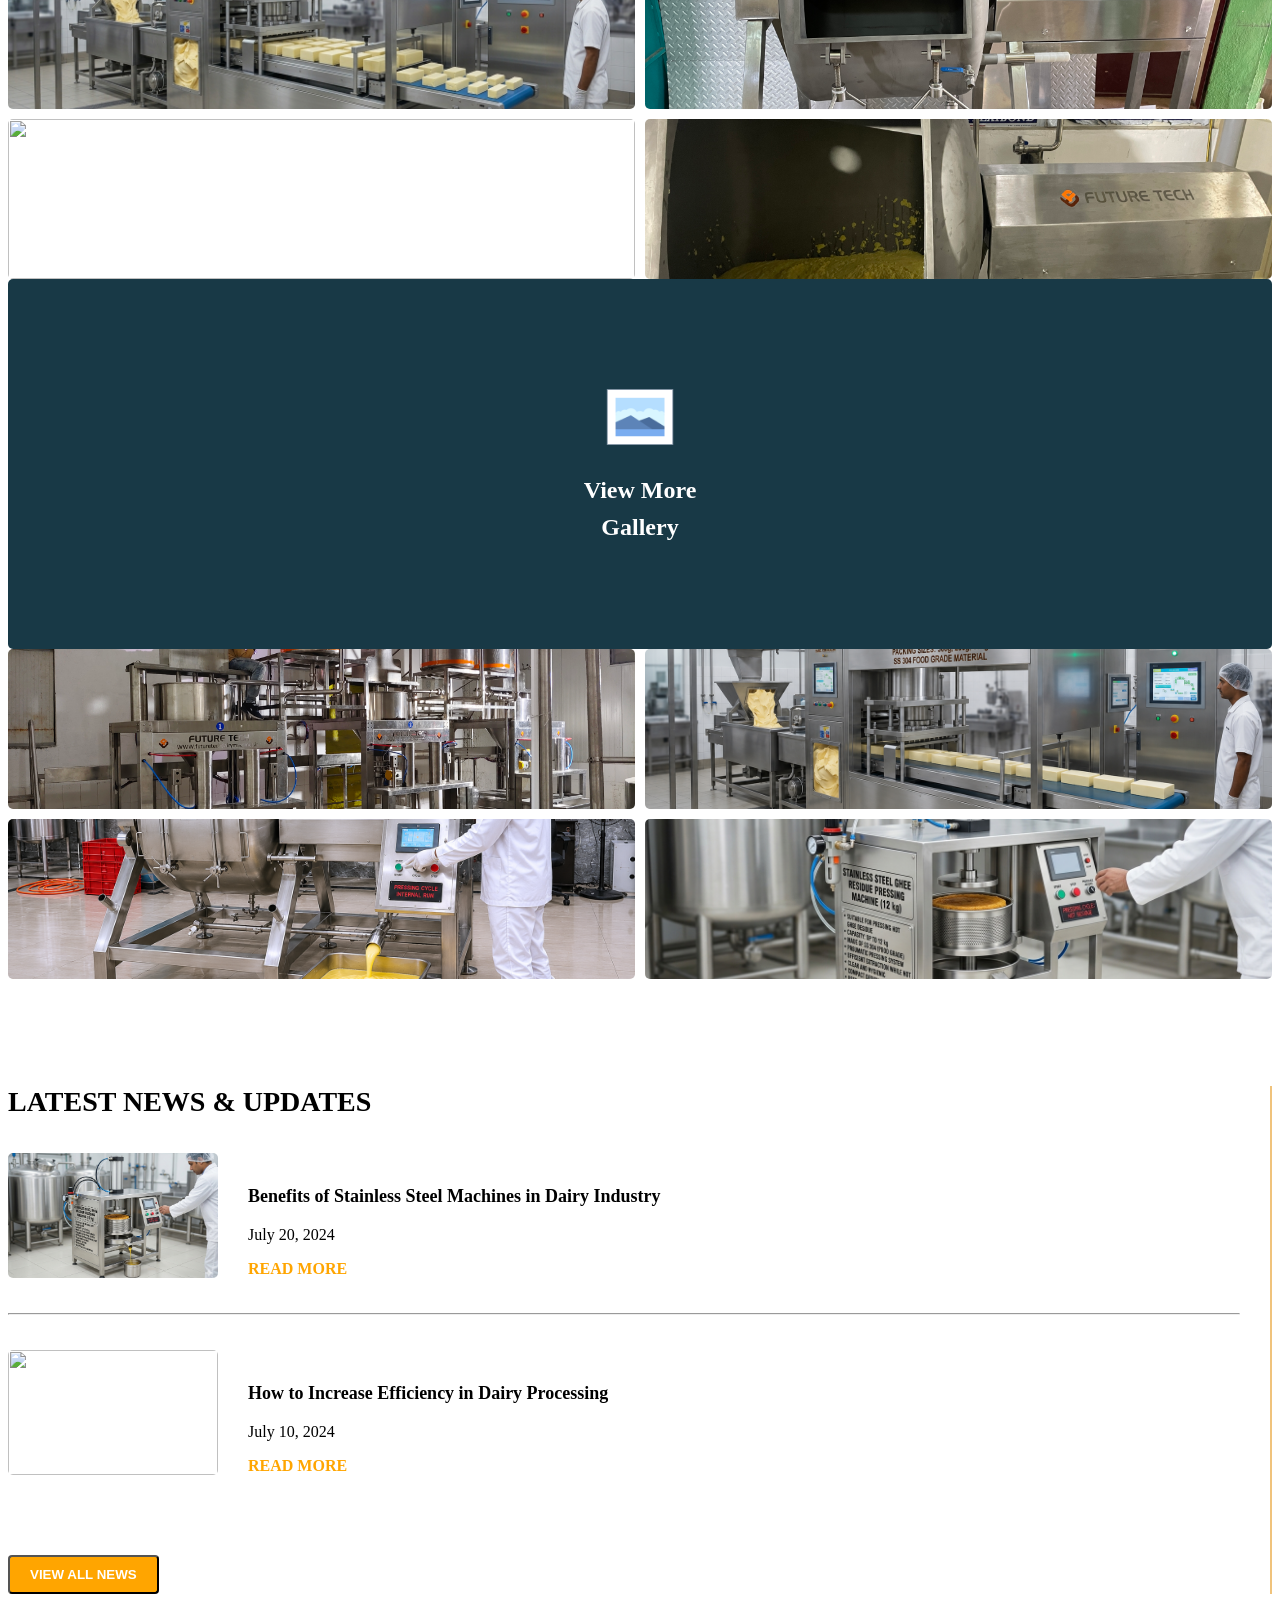
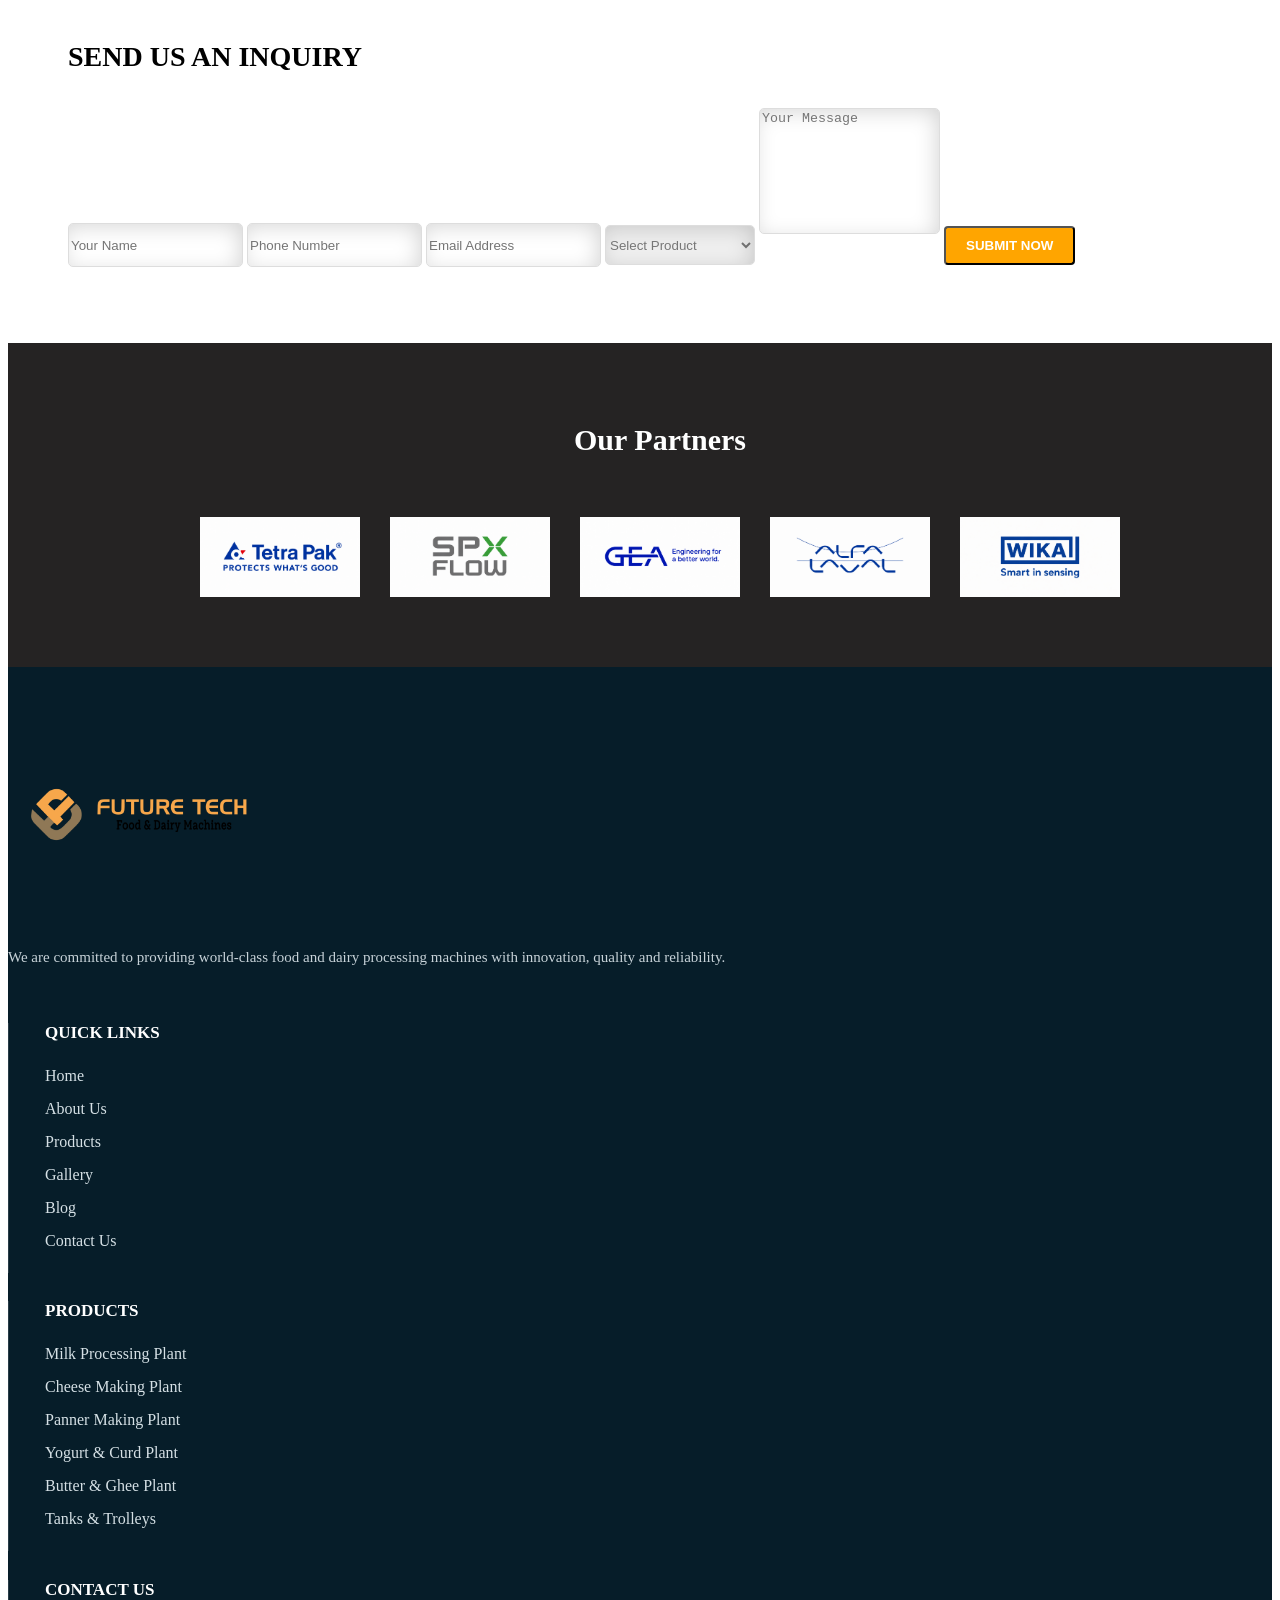
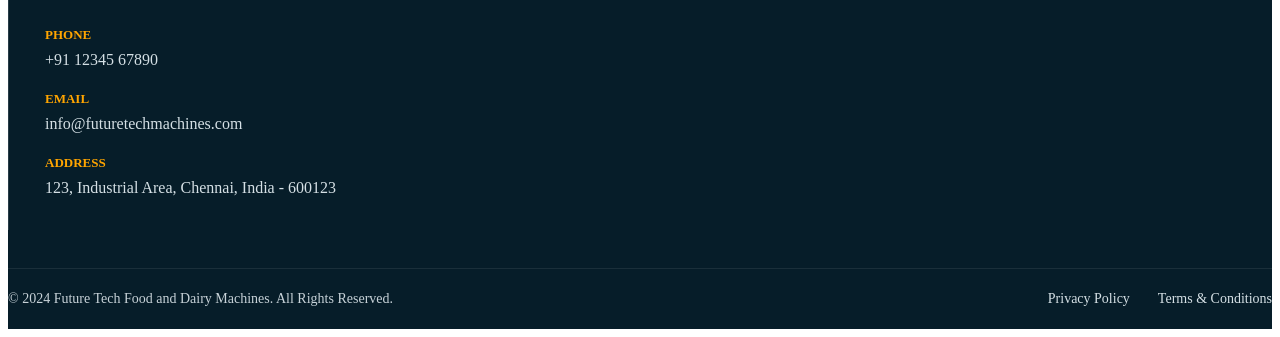
==== commit cc05492a: "Update responsive design and UI improvements" ====
--- a/index.html
+++ b/index.html
@@ -6,7 +6,7 @@
   <title>Future Tech</title>
   <meta name="viewport" content="width=device-width, initial-scale=1, minimum-scale=1, maximum-scale=1" />
   <!-- Bootstrap CSS -->
-  <link href="https://cdn.jsdelivr.net/npm/bootstrap@5.3.7/dist/css/bootstrap.min.css" rel="stylesheet">
+  <link href="./vendor/bootstrap/css/bootstrap.min.css" rel="stylesheet">
   <link rel="stylesheet" href="./style.css">
 </head>
 
@@ -476,7 +476,7 @@
   </section>
   
   <!-- Bootstrap Bundle JS -->
-  <script src="https://cdn.jsdelivr.net/npm/bootstrap@5.3.7/dist/js/bootstrap.bundle.min.js"></script>
+  <script src="./vendor/bootstrap/js/bootstrap.bundle.min.js"></script>
 
   <script>
     document.querySelectorAll('.navbar-nav .nav-link').forEach(link => {
@@ -491,4 +491,4 @@
   </script>
 </body>
 
-</html>
+</html>
--- a/style.css
+++ b/style.css
@@ -49,7 +49,6 @@
 }
 
 .carousel-item img {
-  height: clamp(220px, 42vw, 520px);
   object-fit: cover;
 }
 
@@ -87,11 +86,10 @@
 
 #welcome-img {
   width: 100%;
-  height: clamp(260px, 38vw, 550px);
+  height: 100%;
   margin-top: 60px;
-  object-fit: cover;
-  border-radius: 8px;
-  box-shadow: 1px 3px 40px -3px rgba(189, 178, 178, 1);
+  /* object-fit: cover; */
+  border-radius: 2px;
 }
 
 .grid1 {
@@ -474,7 +472,8 @@
 
   #welcome-img {
     margin-top: 28px;
-    height: 350px;
+    height: 500px;
+    border-radius: 5px;
   }
 
   .gallery-grid img {
@@ -583,11 +582,13 @@
   .footer-title {
     margin-bottom: 18px;
     font-size: 15px;
+    padding-left: 10px;
   }
 
   .footer-links li,
   .footer-contact li {
     margin-bottom: 12px;
+    padding-left: 10px;
   }
 
   .footer-about {
@@ -606,7 +607,7 @@
   }
 
   .carousel-item img {
-    height: 210px;
+    height: 200px;
   }
 
   .card-img-top {
@@ -628,7 +629,10 @@
 
   #welcome-img {
     margin-top: 30px;
-    height: 250px;
+    height: 350px;
+    width: 700px;
+    align-items: center;
+    border-radius: 5px;
   }
 
   .grid1 {
@@ -691,7 +695,7 @@
   }
 
   .orange-btn {
-    width: 100%;
+    width: 30%;
     margin-top: 30px;
   }
 
